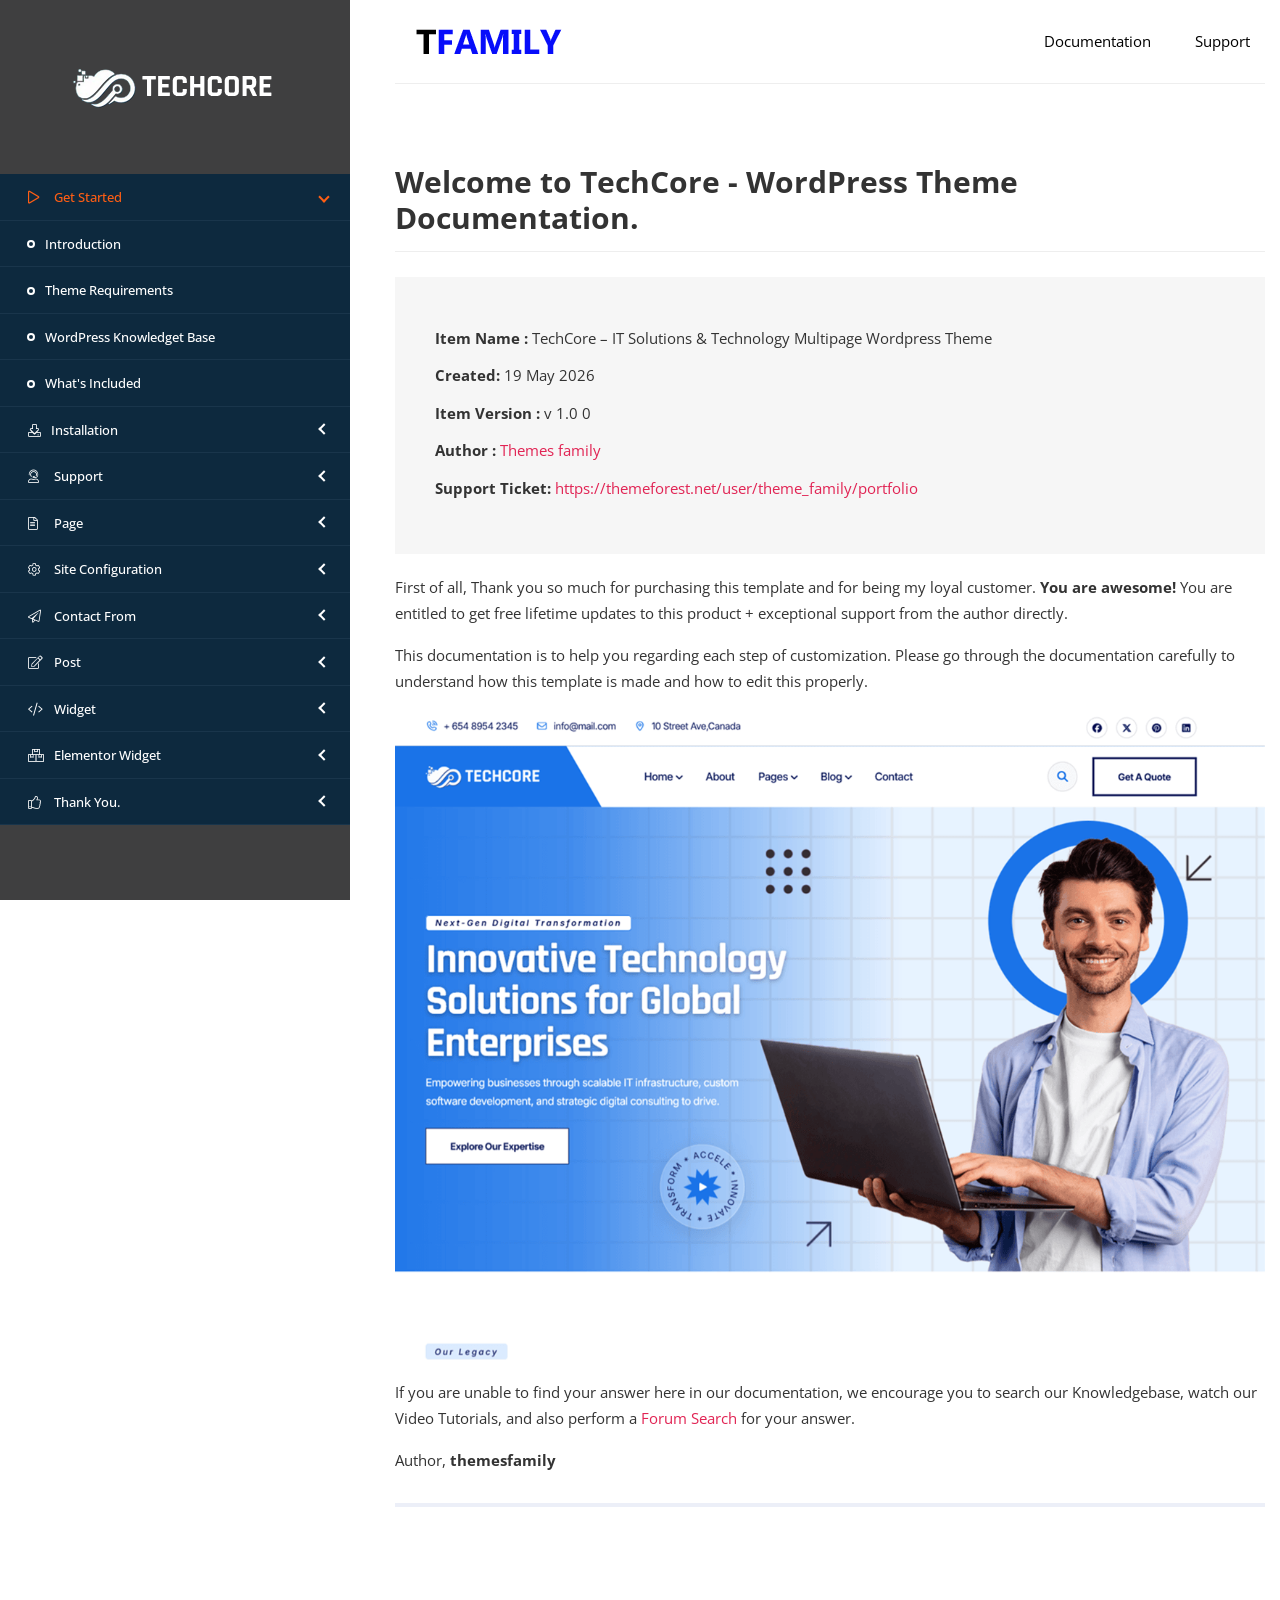
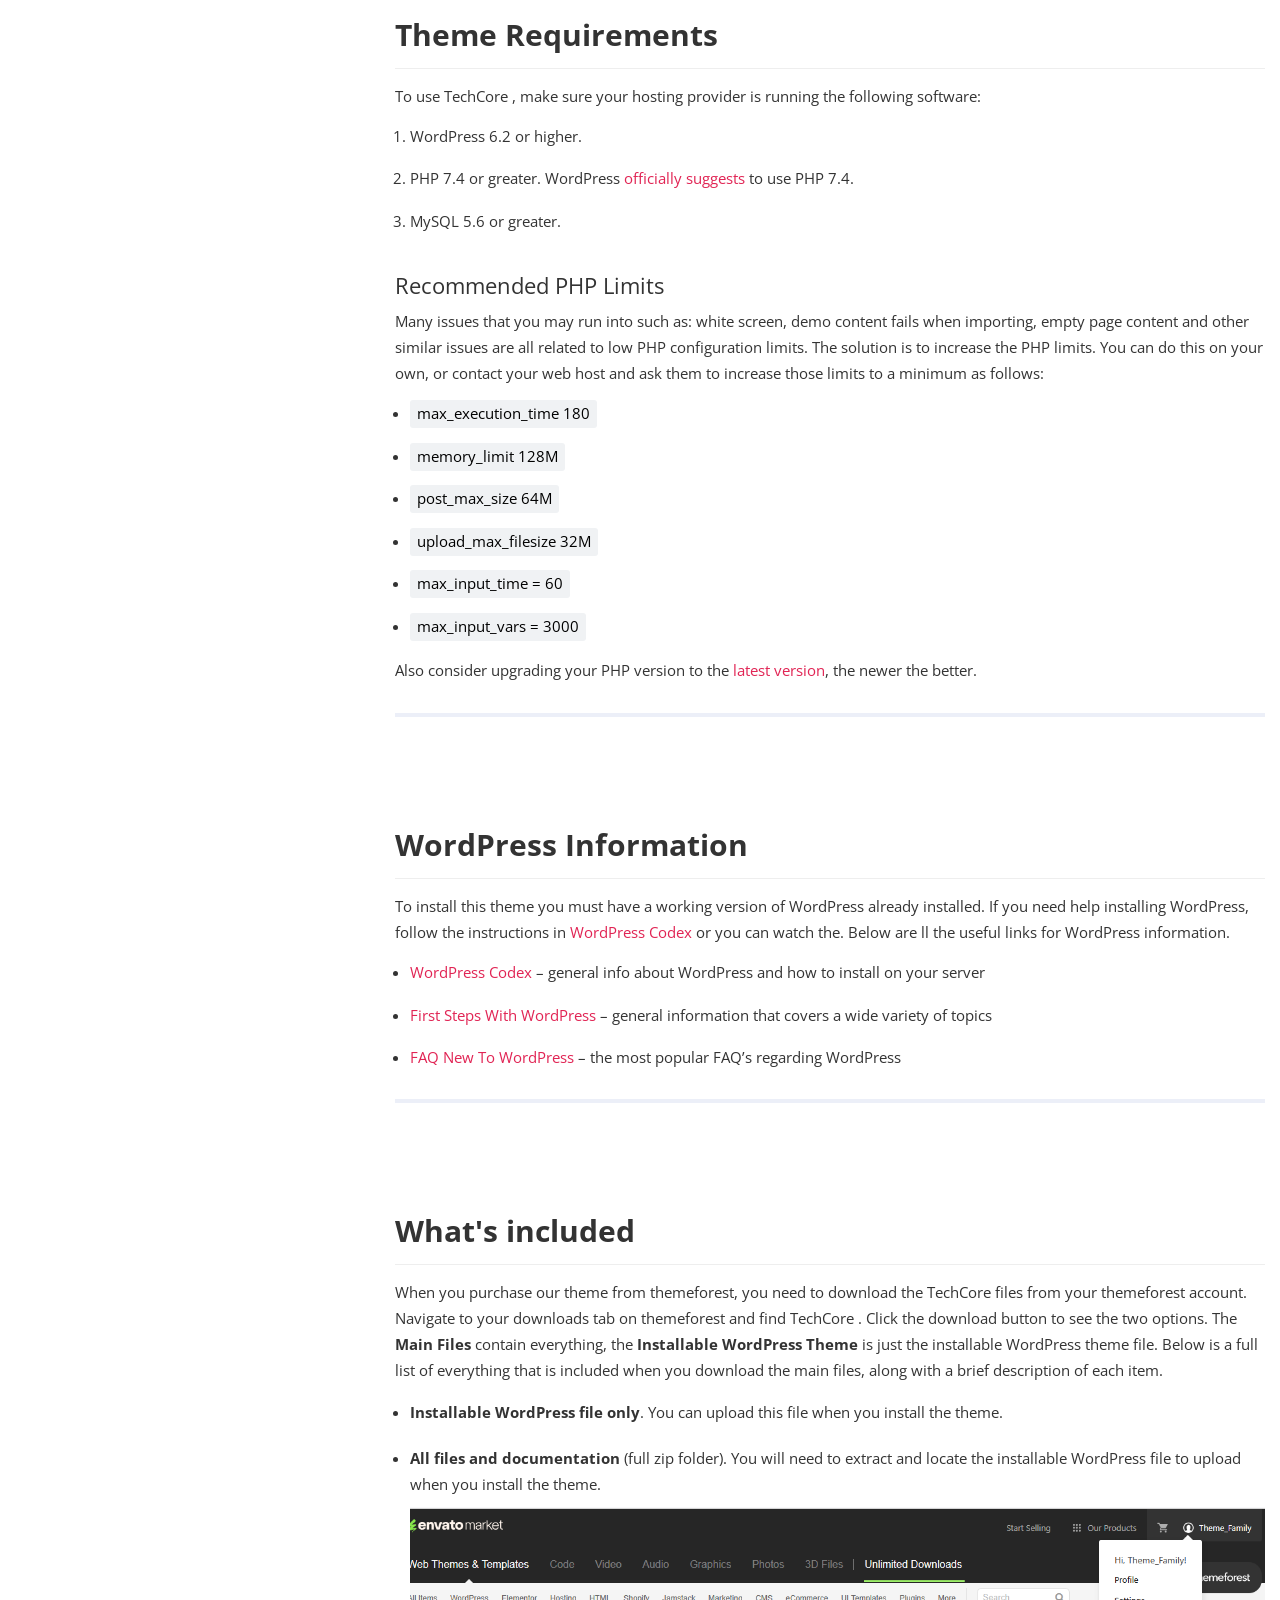
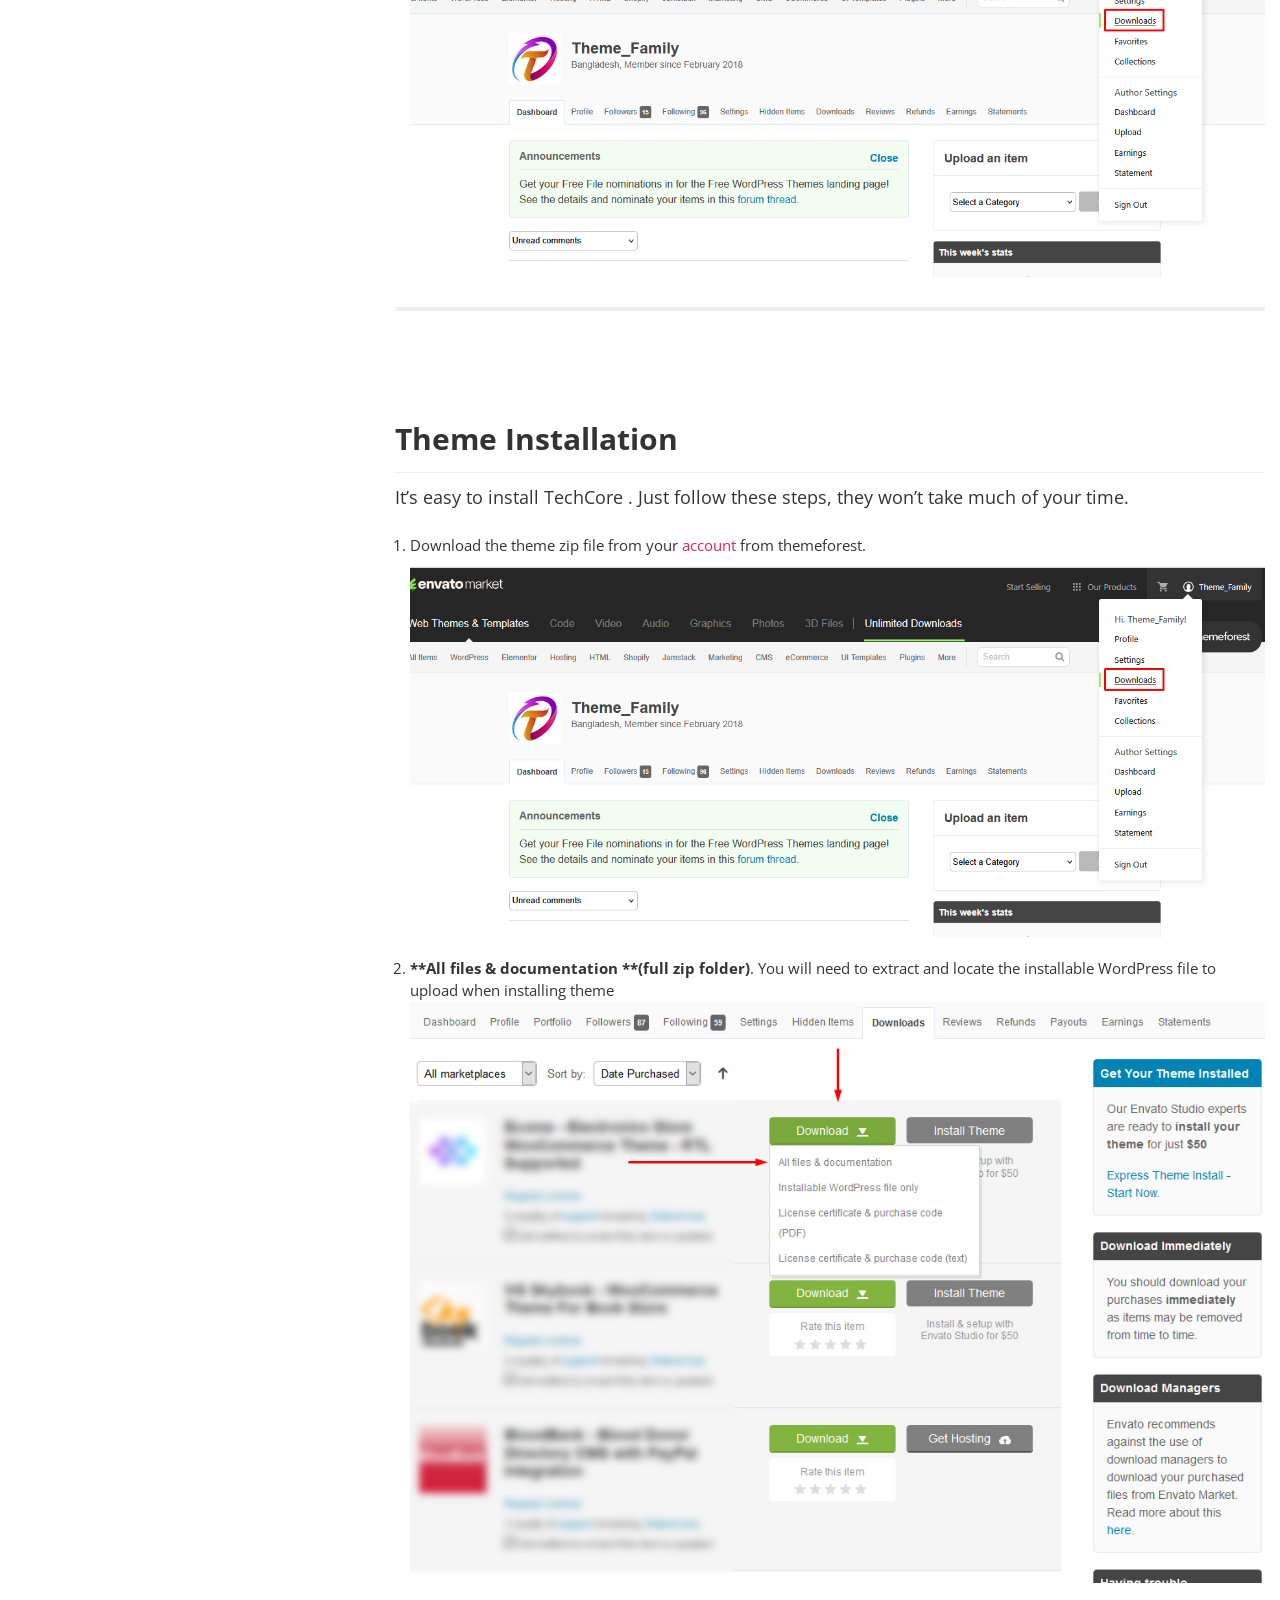
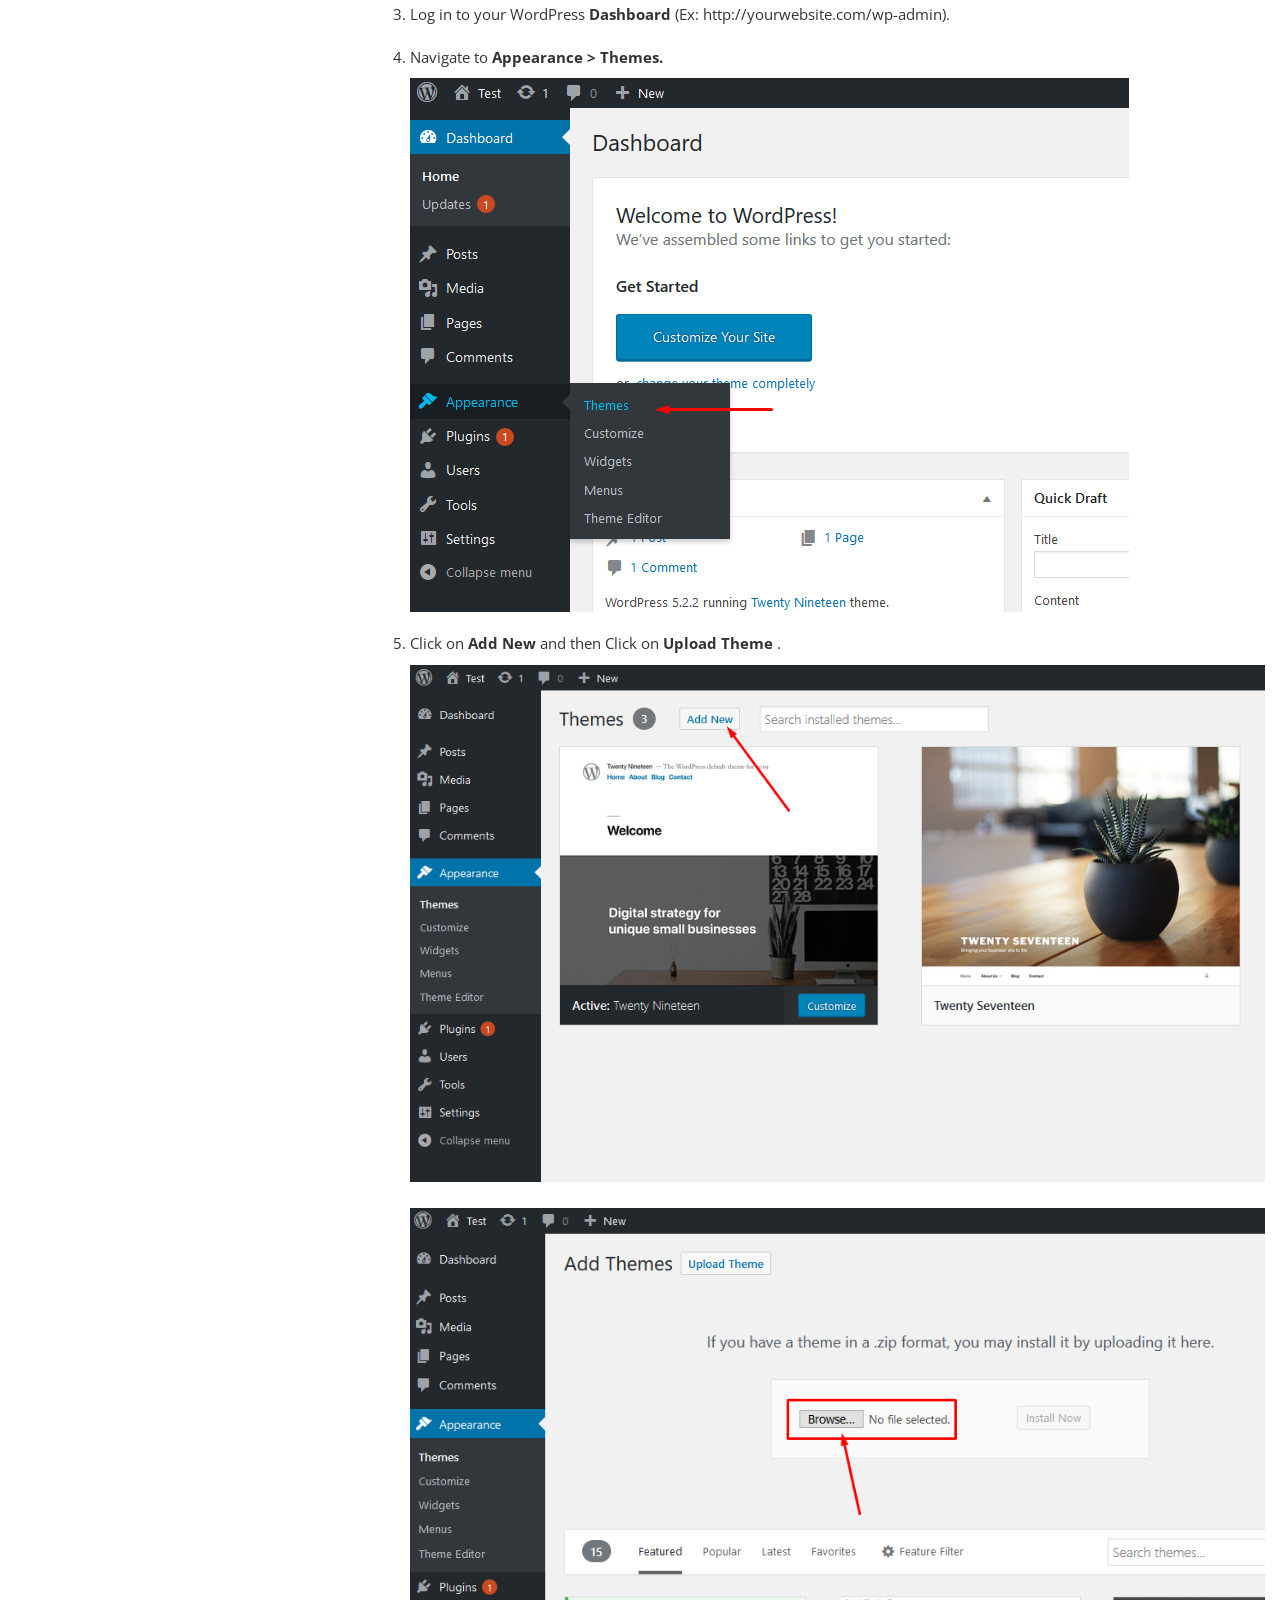
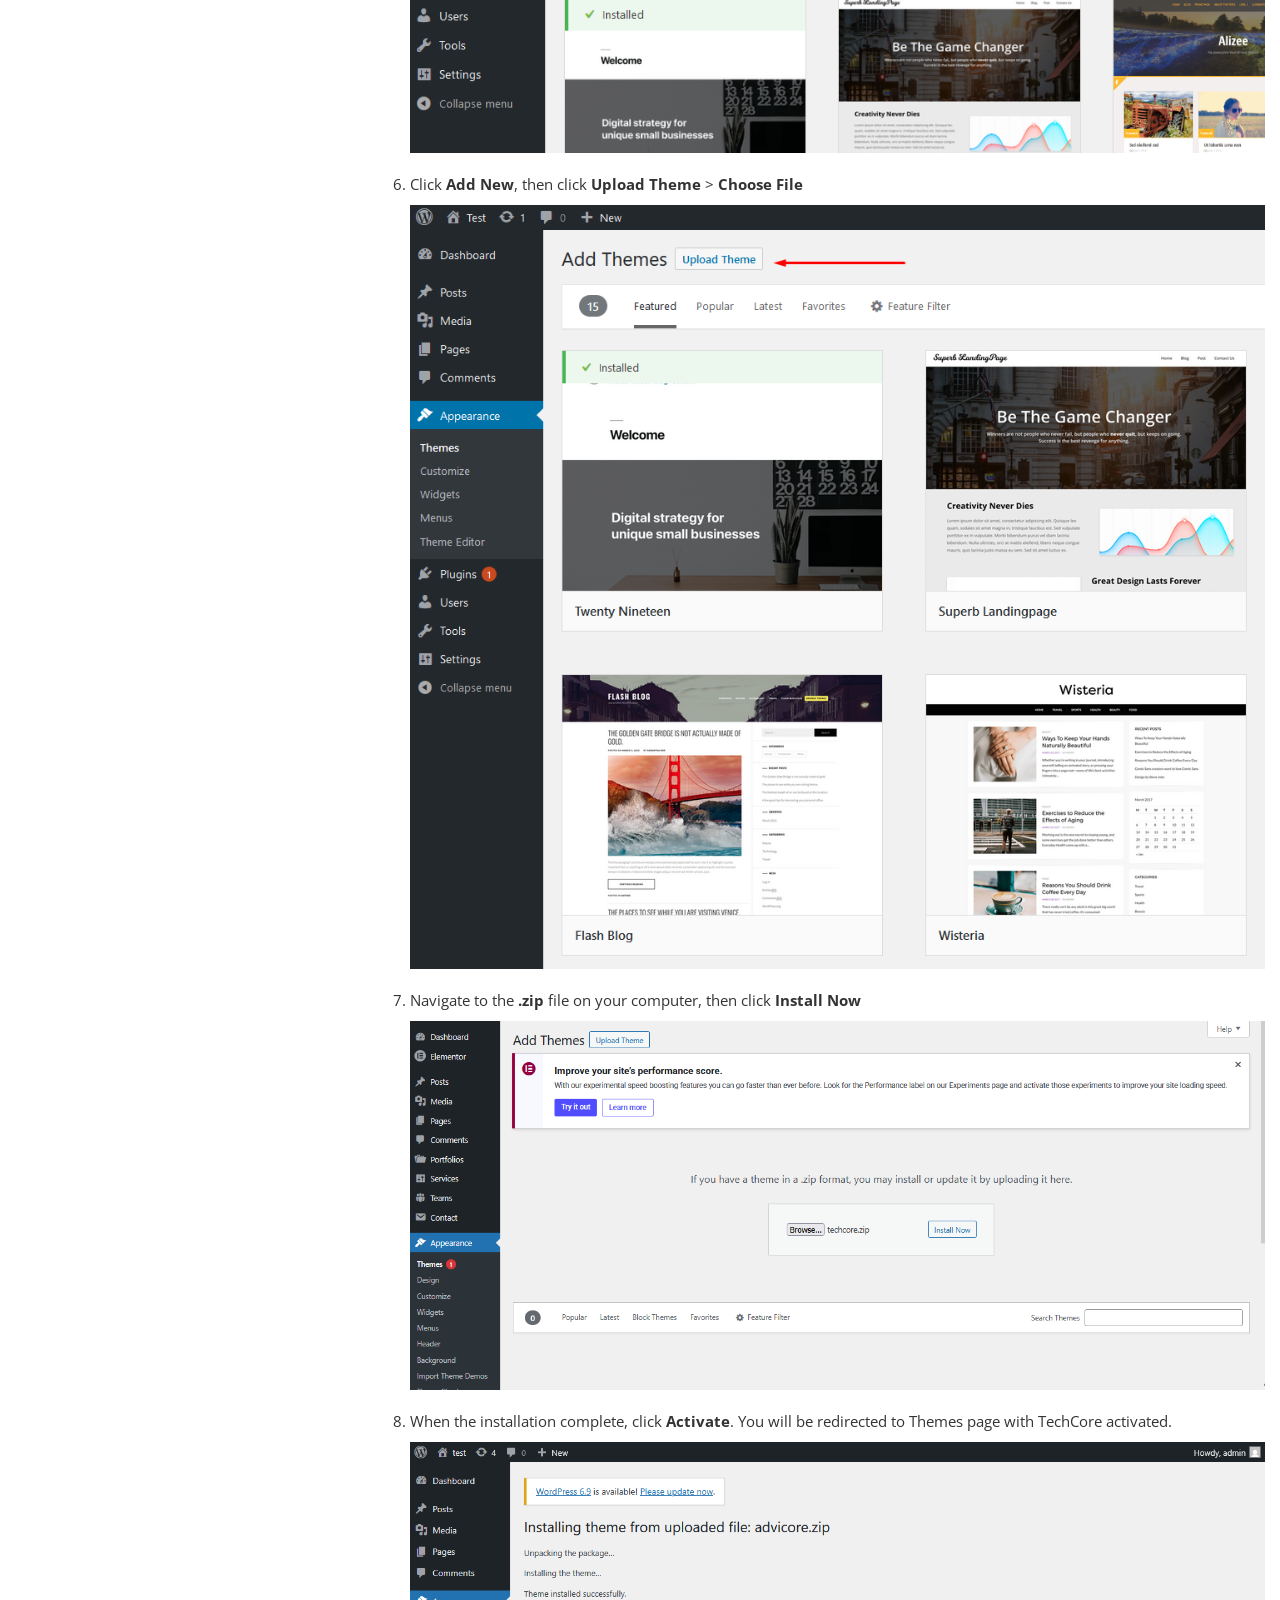
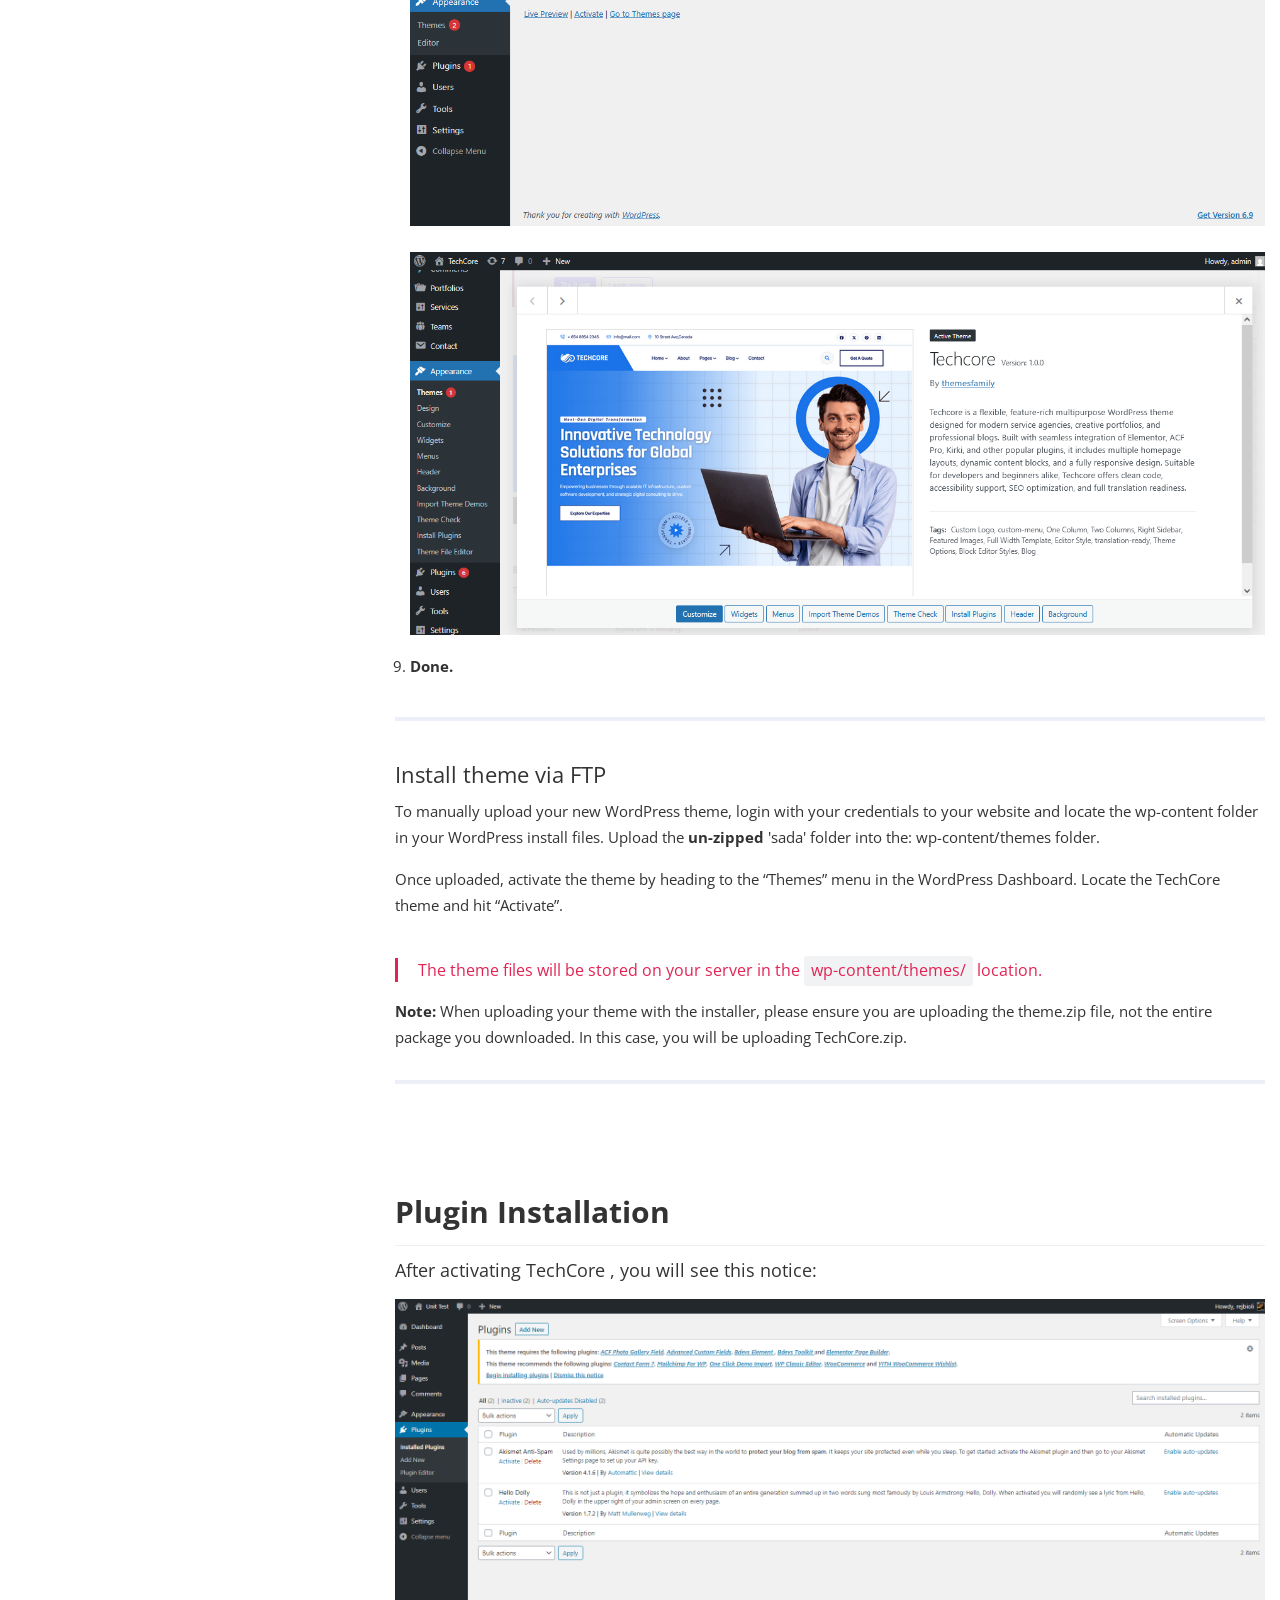
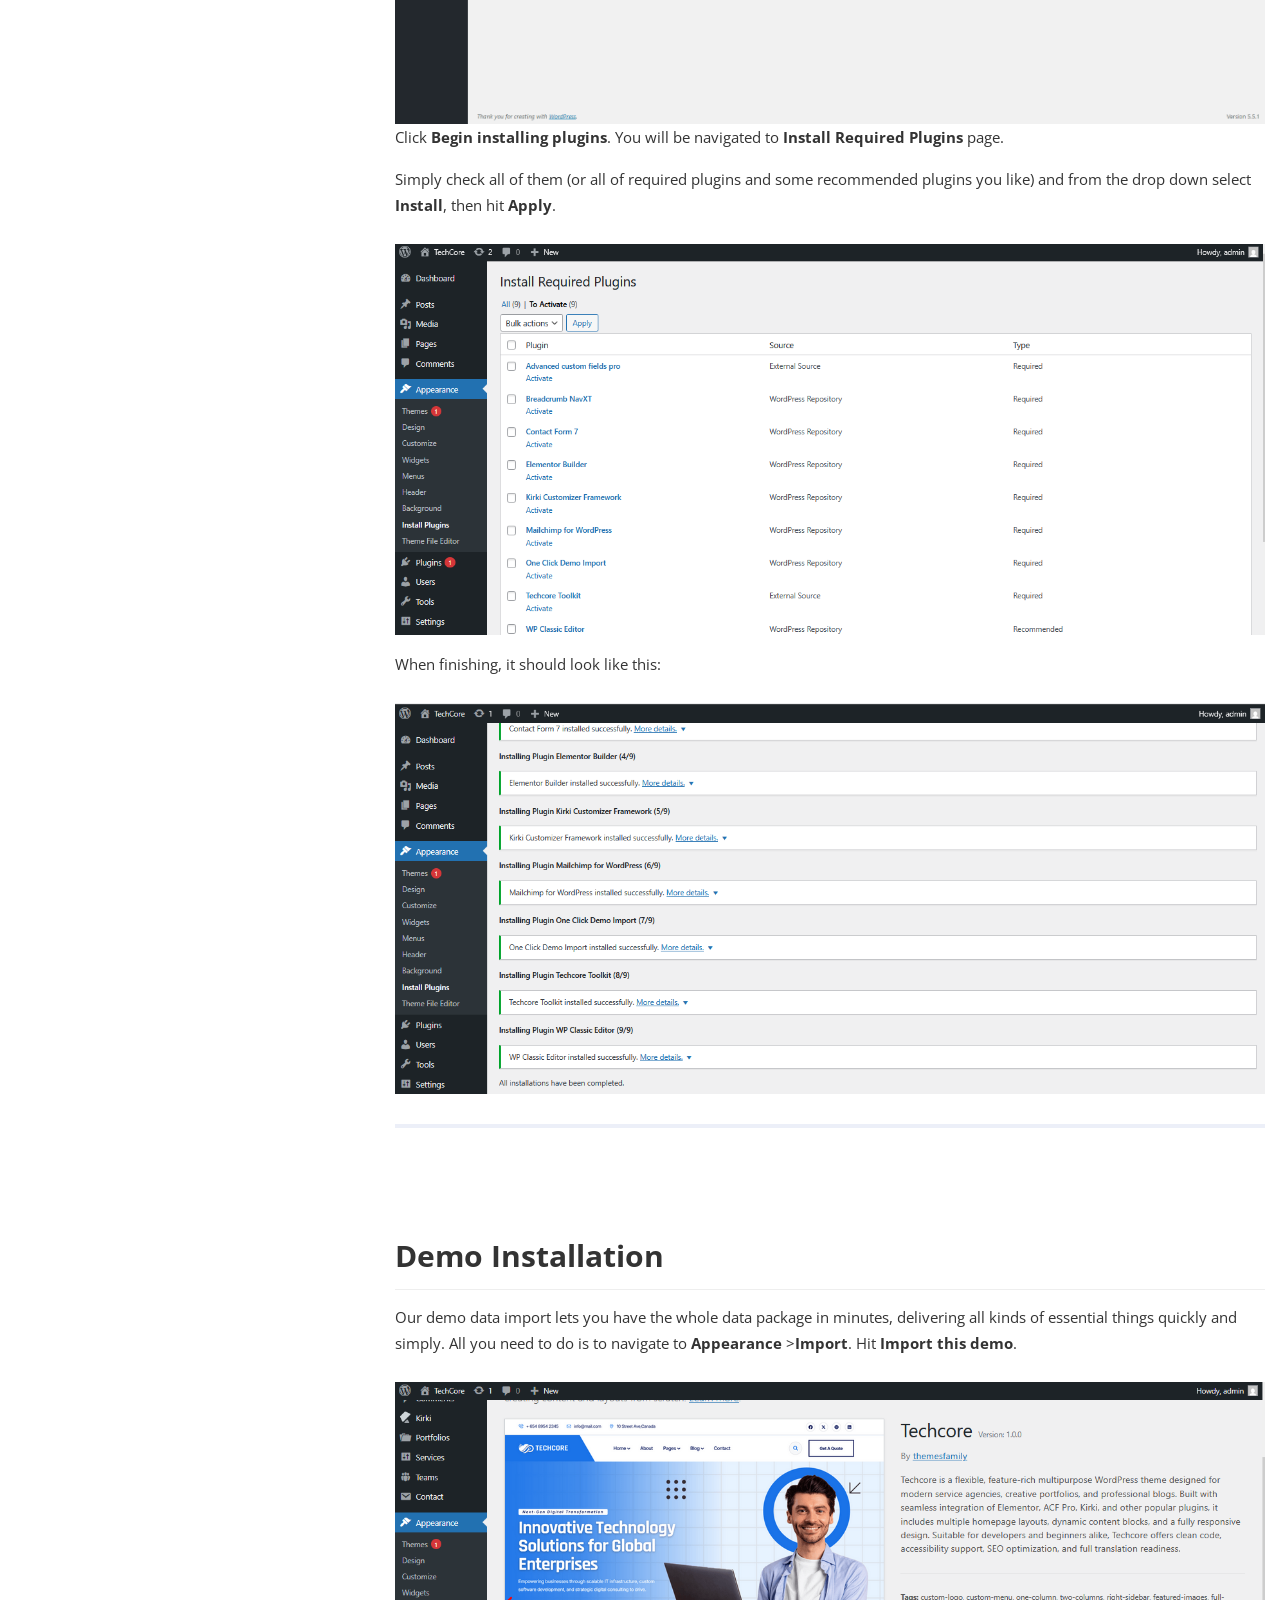
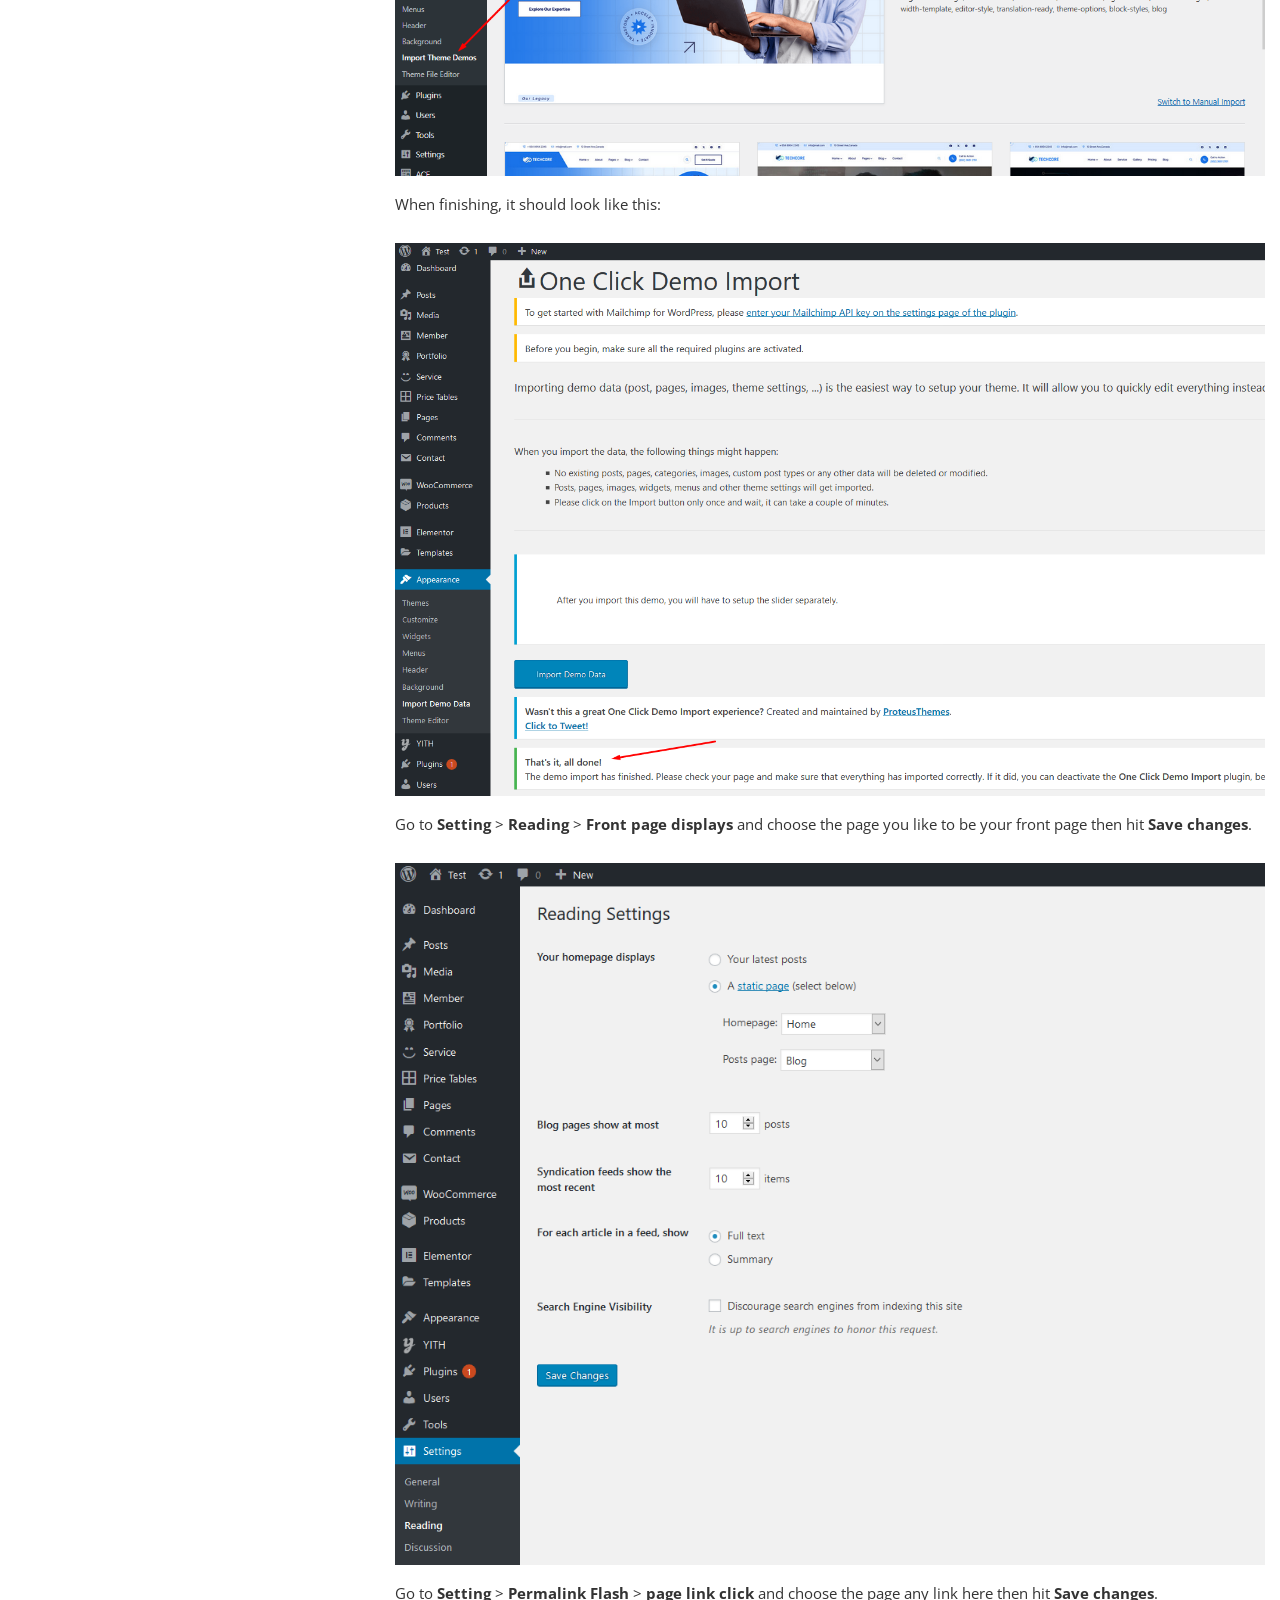
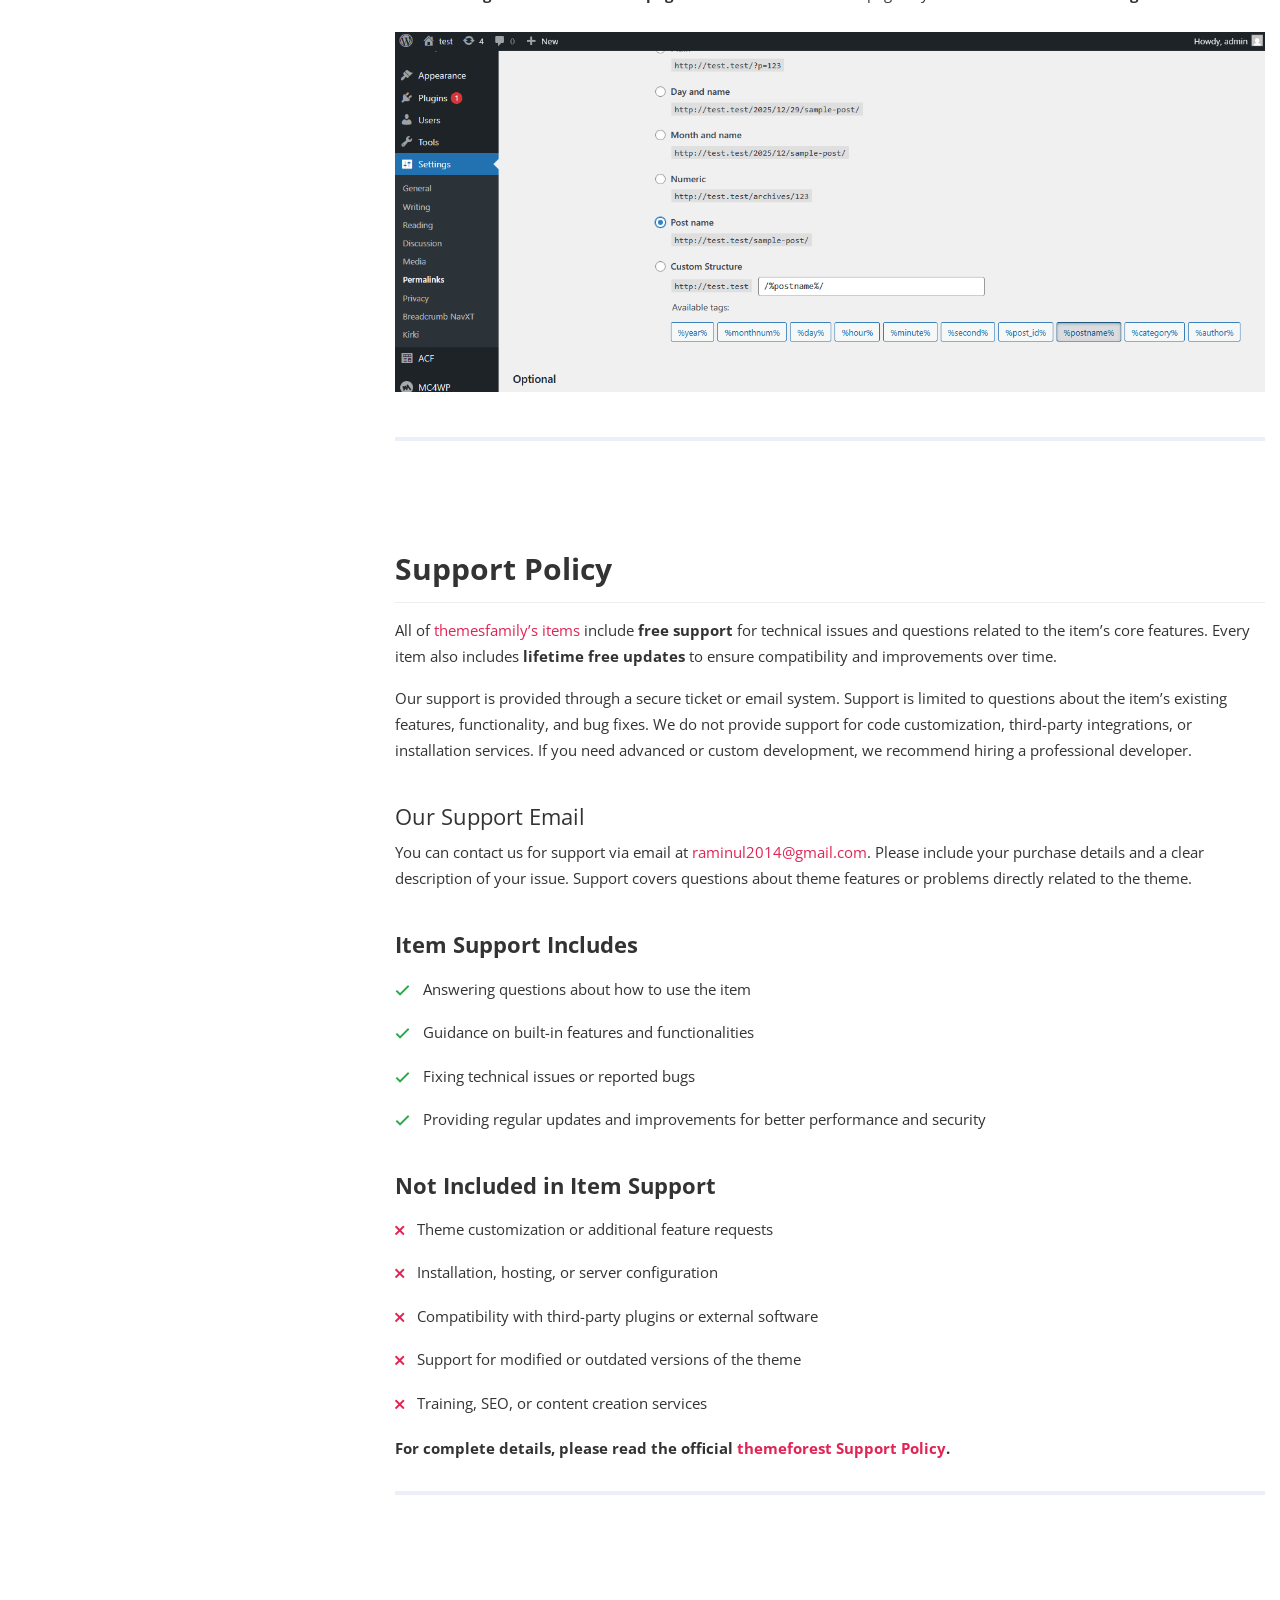
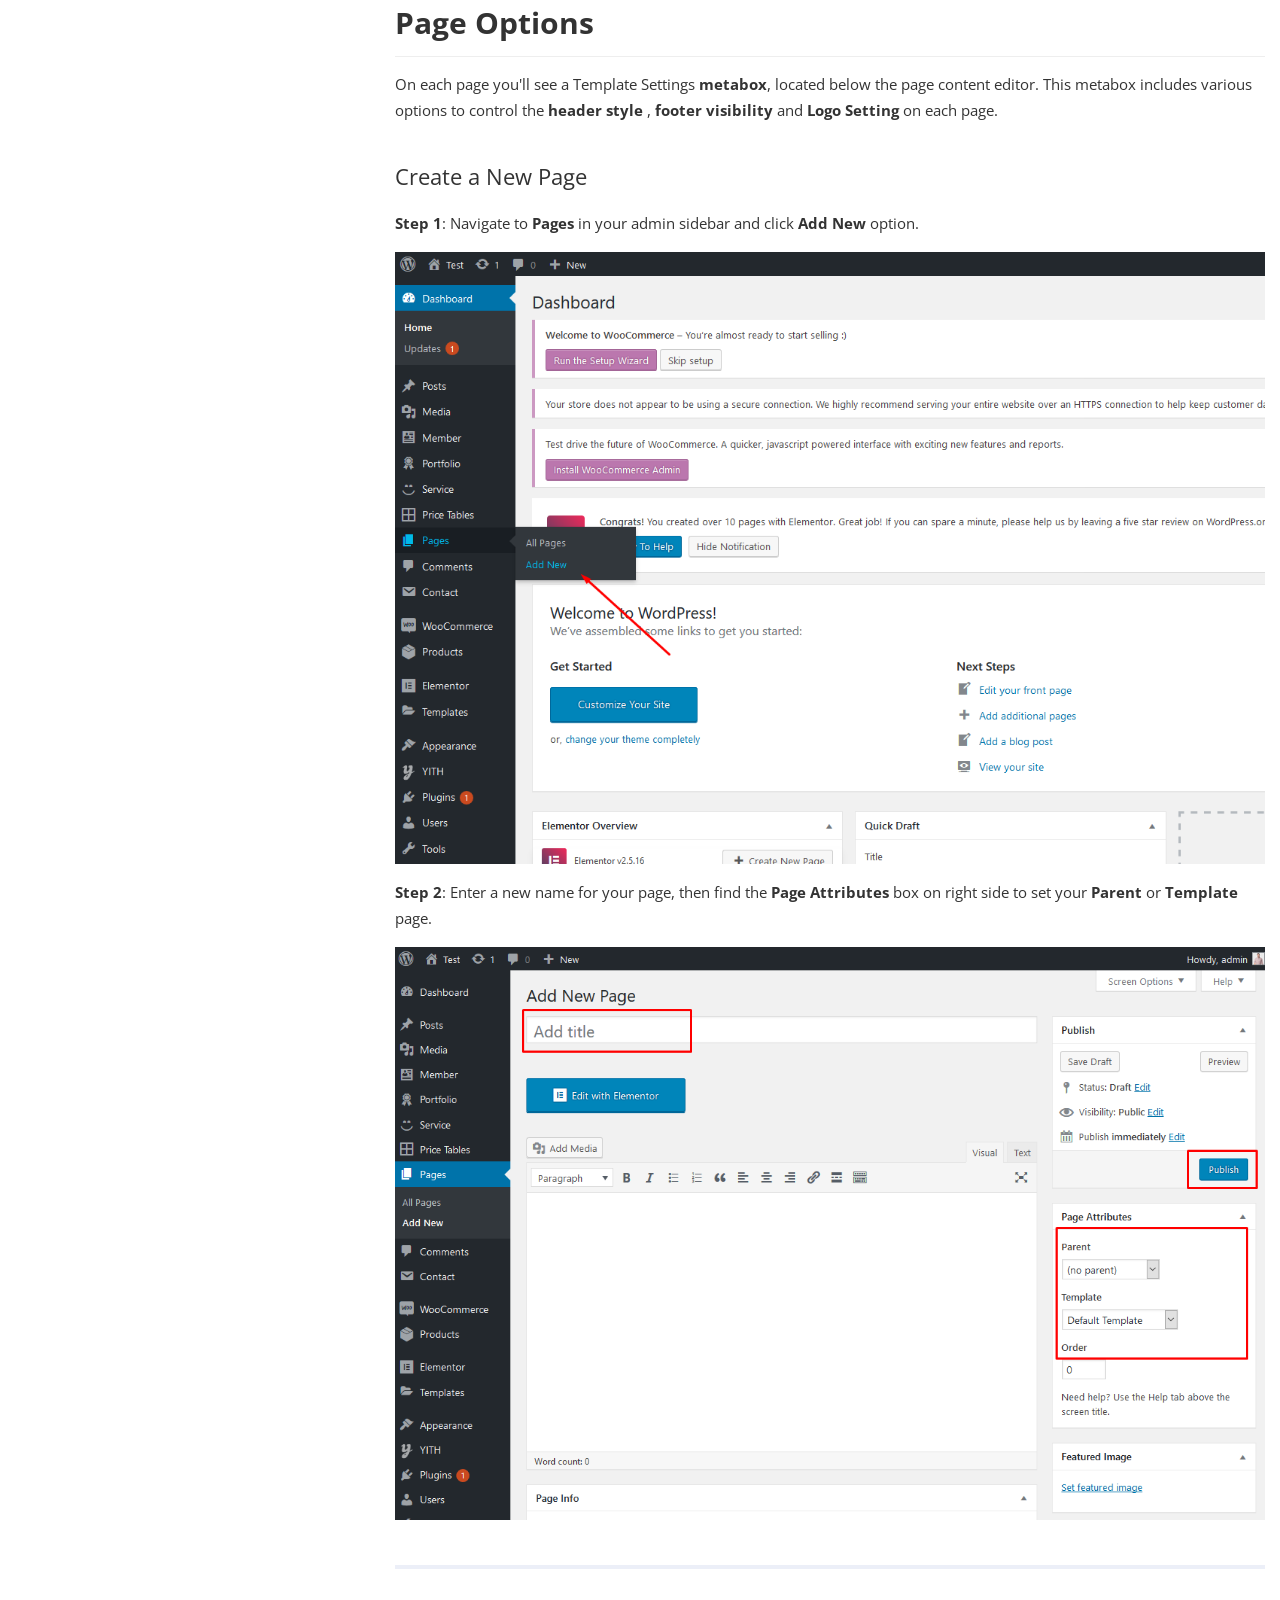
==== index.html @ a18f80cb "Add files via upload" ====
<!doctype html>
<html class="no-js" lang="">

<head>
	<meta charset="utf-8">
	<meta http-equiv="x-ua-compatible" content="ie=edge">
	<title> TechCore – IT Solutions & Technology Multipage Wordpress Theme</title>
	<meta name="description" content="">
	<meta name="viewport" content="width=device-width, initial-scale=1">

	<link rel="manifest" href="site.webmanifest">
	<link rel="shortcut icon" type="image/x-icon" href="img/favicon.png">
	<!-- Place favicon.png in the root directory -->

	<!-- CSS here -->
	<link rel="stylesheet" href="css/bootstrap.min.css">
	<link rel="stylesheet" href="css/fontawesome-all.min.css">
	<link rel="stylesheet" href="css/metisMenu.css">
	<link rel="stylesheet" href="css/default.css">
	<link rel="stylesheet" href="css/main.css">
	<link rel="stylesheet" href="css/responsive.css">
</head>

<body>


	<!-- doc-area start -->
	<section class="doc-area">
		<div class="doc-menu">
			<div class="doc-logo text-center">
				<img src="img/logo/logo-white.png" alt="">
			</div>
			<nav class="side-mobile-menu">
				<ul id="mobile-menu-active">
					<li class="has-dropdown mm-active">
						<a href="#"><i class="far fa-play"></i> Get started</a>
						<ul class="sub-menu">
							<li><a href="#intro">Introduction</a></li>
							<li><a href="#theme-requirements">Theme Requirements</a></li>
							<li><a href="#getting-started-knowledge-base">WordPress Knowledget Base</a></li>
							<li><a href="#getting-started-included">What's Included</a></li>
						</ul>
					</li>
					<li class="has-dropdown">
						<a href="#"><i class="fal fa-download"></i>Installation</a>
						<ul class="sub-menu">
							<li><a href="#installation-theme">Theme Installation</a></li>
							<li><a href="#installation-plugin">Plugin Installation</a></li>
							<li><a href="#installation-demo">Demo Installation</a></li>
						</ul>
					</li>
					<li class="has-dropdown">
						<a href="#"><i class="fal fa-user-headset"></i> Support</a>
						<ul class="sub-menu">
							<li><a href="#support">TechCore Support System</a></li>
						</ul>
					</li>
					<li class="has-dropdown">
						<a href="#"><i class="fal fa-file-alt"></i> Page</a>
						<ul class="sub-menu">
							<li><a href="#page-add">How to Create a New Page</a></li>
							<li><a href="#page-elementor">Use Elementor To Build Page</a></li>
							<li><a href="#page-title">How To Change Page Title</a></li>
						</ul>
					</li>
					<li class="has-dropdown">
						<a href="#"><i class="fal fa-cog"></i> Site Configuration</a>
						<ul class="sub-menu">
							<li><a href="#config-logo">Logo & Page Title</a></li>
							<li><a href="#config-header-top-bar-footer">Header Topbar and Footer</a></li>
							<li><a href="#config-navigation">Navigation & Menus</a></li>
							<li><a href="#breadcrumb">Breadcrumb HTML Code</a></li>
						</ul>
					</li>
					<li class="has-dropdown">
						<a href="#"><i class="fal fa-paper-plane"></i> Contact From</a>
						<ul class="sub-menu">
							<li><a href="#contact-forms">Contact Form Setup</a></li>
						</ul>
					</li>
					<li class="has-dropdown">
						<a href="#"><i class="fal fa-edit"></i> Post</a>
						<ul class="sub-menu">
							<li><a href="#post-add">How To Create Post</a></li>
							<li><a href="#post-cat">How To Create Category</a></li>
						</ul>
					</li>
					<li class="has-dropdown">
						<a href="#"><i class="fal fa-code"></i> Widget</a>
						<ul class="sub-menu">
							<li><a href="#widget-add">How to Add Widget in Sidebar</a></li>
							<li><a href="#widget-edit">How to Edit Widget</a></li>
						</ul>
					</li>

					<li class="has-dropdown">
						<a href="#"><i class="fal fa-boxes"></i> Elementor Widget</a>
						<ul class="sub-menu">
							<li><a href="#elementor-slider-widget">Elementor Slider Widget</a></li>
							<li><a href="#elementor-about-widget">Elementor About Widget</a></li>
							<li><a href="#elementor-cta-widget">Elementor CTA Widget</a></li>
							<li><a href="#elementor-service-widget">Elementor Services Widget</a></li>
							<li><a href="#elementor-team-widget">Elementor Team Widget</a></li>
							<li><a href="#elementor-subscribe-widget">Elementor Subscribe Widget</a></li>
							<li><a href="#elementor-gallery-widget">Elementor Gallery Widget</a></li>
							<li><a href="#elementor-testimonial-widget">Elementor Testimonial Widget</a></li>
						</ul>
					</li>

					<li class="has-dropdown">
						<a href="#"><i class="fal fa-thumbs-up"></i> Thank you.</a>
						<ul class="sub-menu">
							<li><a href="#thank-you">Thank So Much</a></li>
						</ul>
					</li>
				</ul>
			</nav>
		</div>
		<div class="doc-content">
			<div class="container-fluid">
				<!-- header start -->
				<header>
					<div class="header-area">
						<div class="container">
							<div class="row align-items-center">
								<div class="col-lg-4 col-lg-4 col-md-4 col-3 ">
									<div class="logo"><a href="index.html"><img src="img/logo/logo-family.png"
												alt="themesfamily"></a></div>
								</div>
								<div class="col-lg-8 col-lg-8 col-md-8 col-9">
									<div class="header-menu text-right">
										<ul>
											<li><a href="https://doc-TechCore.vercel.app/doc/">Documentation</a></li>
											<li class="sup-li"><a href="https://themeforest.net/user/theme_family/portfolio">Support</a></li>
										</ul>
									</div>
								</div>
							</div>
						</div>
					</div>
				</header>
				<!-- header end -->
				<div class="row">
					<div class="col-xl-12">
						<div id="intro" class="doc-box pt-80">
							<h2 class="wlc-title">Welcome to TechCore - WordPress Theme Documentation.</h2>
							<ul class="item-details">
								<li>
									<strong>Item Name : </strong> TechCore – IT Solutions & Technology Multipage Wordpress Theme
								</li>
								<li>
									<strong>Created: </strong>19 May 2026
								</li>
								<li><strong>Item Version : </strong> v 1.0
								0</li>
								<li>
									<strong>Author : </strong>
									<a href="https://themeforest.net/user/theme_family/portfolio" target="_blank">Themes
										family</a>
								</li>
								<li>
									<strong>Support Ticket: </strong>
									<a href="https://themeforest.net/user/theme_family/portfolio"
										target="_blank">https://themeforest.net/user/theme_family/portfolio</a>
								</li>
							</ul>
							<p>
								First of all, Thank you so much for purchasing this template and for
								being my loyal customer. <strong>You are awesome!</strong>
								You are entitled to get free lifetime updates to this product +
								exceptional support from the author directly.
							</p>
							<p>This documentation is to help you regarding each step of customization. Please go through
								the
								documentation carefully to
								understand how this template is made and how to edit this properly.</p>
							<p><img src="img/bg/screenshot.png" alt=""></p>
							<p> If you are unable to find your answer here in our documentation, we encourage you to
								search
								our
								Knowledgebase, watch our Video Tutorials, and also perform a <a
									href="https://themesfamily.com/">Forum Search</a> for your answer.</p>
							<p>Author, <b>themesfamily</b></p>
						</div>
						<hr>
						<div id="theme-requirements" class="doc-box pt-80">
							<h2 class="wlc-title">Theme Requirements</h2>
							<p>To use TechCore , make sure your hosting provider is running the following software:</p>
							<ol>
								<li>WordPress 6.2 or higher.</li>
								<li>PHP 7.4 or greater. WordPress <a
										href="https://wordpress.org/about/requirements/">officially
										suggests</a> to
									use PHP 7.4.
								</li>
								<li>MySQL 5.6 or greater.</li>
							</ol>

							<h4 class="wlc-title-inner mt-40 mb-10">Recommended PHP Limits</h4>
							<p>Many issues that you may run into such as: white screen, demo content fails when
								importing,
								empty page content and other similar issues are all related to low PHP configuration
								limits.
								The solution is to increase the PHP limits. You can do this on your own, or contact your
								web
								host and ask them to increase those limits to a minimum as follows:</p>

							<ul class="pl-20">
								<li><code>max_execution_time 180</code></li>
								<li><code>memory_limit 128M</code></li>
								<li><code>post_max_size 64M</code></li>
								<li><code>upload_max_filesize 32M</code></li>
								<li><code>max_input_time = 60</code></li>
								<li><code>max_input_vars = 3000</code></li>
							</ul>
							<p>
								Also consider upgrading your PHP version to the
								<a href="http://php.net/releases/" target="_blank" rel="noopener noreferrer">latest
									version</a>, the newer the better.
							</p>
						</div>
						<hr>
						<div id="getting-started-knowledge-base" class="doc-box pt-80">
							<h2 class="wlc-title">WordPress Information</h2>
							<p>To install this theme you must have a working version of WordPress already installed. If
								you
								need help installing
								WordPress, follow the instructions in <a
									href="https://wordpress.org/support/article/how-to-install-wordpress/">WordPress
									Codex</a>
								or you can watch the. Below are ll the useful links for WordPress information.</p>
							<ul>
								<li><a href="https://wordpress.org/support/article/how-to-install-wordpress/">WordPress
										Codex</a> – general info about WordPress and
									how to install on your server
								</li>
								<li><a href="https://wordpress.org/support/article/first-steps-with-wordpress-classic/">First
										Steps With WordPress</a> – general
									information that covers a wide variety of topics
								</li>
								<li><a href="http://codex.wordpress.org/FAQ_New_To_WordPress">FAQ New To WordPress</a> –
									the
									most popular FAQ’s
									regarding WordPress
								</li>
							</ul>
						</div>
						<hr>
						<div id="getting-started-included" class="doc-box pt-80">
							<h2 class="wlc-title">What's included</h2>
							<p>When you purchase our theme from themeforest, you need to download the TechCore files from
								your
								themeforest account.
								Navigate to your downloads tab on themeforest and find TechCore . Click the download button
								to
								see the two options. The <strong>Main Files</strong> contain everything, the
								<strong>Installable
									WordPress Theme</strong> is just the
								installable WordPress theme file. Below is a full list of everything that is included
								when
								you download the main
								files, along with a brief description of each item.</p>

							<ul>
								<li>
									<p><strong>Installable WordPress file only</strong>. You can upload this file when
										you
										install the
										theme.</p>
								</li>
								<li>
									<p><strong>All files and documentation</strong> (full zip folder). You will need to
										extract and
										locate the installable WordPress file to upload when you install the theme.
										<img class="mt-10" src="img/common/downloads.png" alt="download">
									</p>
								</li>
							</ul>
						</div>
						<hr>
						<div id="installation-theme" class="doc-box pt-80">
							<h2 class="wlc-title">Theme Installation</h2>
							<h5 class="mb-25">It’s easy to install TechCore . Just follow these steps, they won’t take much
								of
								your time.</h5>
							<ol>
								<li>
									Download the theme zip file from your
									<a href="https://themeforest.com/account/downloads">account</a> from
									themeforest.
									<img class="mt-10" src="img/common/downloads.png" alt="download"></p>
								</li>
								<li><strong>**All files & documentation **(full zip folder)</strong>. You will need to
									extract and locate the
									installable WordPress file to upload when installing theme
									<img src="img/common/download-page.png" alt="">
								</li>
								<li>
									Log in to your WordPress <strong>Dashboard</strong> (Ex:
									http://yourwebsite.com/wp-admin).
								</li>
								<li>Navigate to <strong>Appearance &gt; Themes.</strong>
									<p><img class="mt-10" src="img/common/theme.png" alt=""></p>
								</li>
								<li>
									Click on <strong>Add New </strong>and then Click on
									<strong>Upload Theme </strong>.
									<p><img class="mt-10" src="img/common/add-theme.png" alt=""></p>
									<p><img class="mt-10" src="img/common/chose-theme.png" alt=""></p>
								</li>
								<li>Click <strong>Add New</strong>, then click <strong>Upload Theme</strong> &gt;
									<strong>Choose File</strong>
									<p><img class="mt-10" src="img/common/upload-theme.png" alt=""></p>
								</li>
								<li>Navigate to the <strong>.zip</strong> file on your computer, then click
									<strong>Install
										Now</strong>
									<p><img class="mt-10" src="img/common/theme-upload.png" alt=""></p>
								</li>
								<li>When the installation complete, click <strong>Activate</strong>. You will be
									redirected to Themes page with TechCore activated.
									<p><img class="mt-10" src="img/common/install-done.png" alt=""></p>
									<p><img class="mt-10" src="img/common/theme-active.png" alt=""></p>
								</li>
								<li><strong>Done.</strong></li>
							</ol>

							<hr>

							<h4 class="wlc-title-inner mt-40 mb-10">Install theme via FTP</h4>
							<p>
								To manually upload your new WordPress theme, login with your
								credentials to your website and locate the wp-content folder in your
								WordPress install files. Upload the <b>un-zipped</b> 'sada' folder
								into the: wp-content/themes folder.
							</p>
							<p>
								Once uploaded, activate the theme by heading to the “Themes” menu in
								the WordPress Dashboard. Locate the TechCore theme and hit “Activate”.
							</p>

							<blockquote class="mt-40">
								The theme files will be stored on your server in the
								<code>wp-content/themes/</code> location.
							</blockquote>
							<p><strong>Note:</strong> When uploading your theme with the installer, please ensure you
							are uploading the theme.zip file, not the entire package you downloaded. In this case, you will be uploading TechCore.zip.</p>

						</div>
						<hr>
						<div id="installation-plugin" class="doc-box pt-80">
							<h2 class="wlc-title">Plugin Installation</h2>
							<h5>After activating TechCore , you will see this notice:</h5>

							<img class="mt-10" src="img/common/required-plugins.png" alt="plugin">
							<p>Click <b>Begin installing plugins</b>. You will be navigated to <b>Install Required
								Plugins</b> page.</p>
							<p>Simply check all of them (or all of required plugins and some recommended plugins
							you like) and from the drop down select <b>Install</b>, then hit <b>Apply</b>.</p>

							<p><img class="mt-10" src="img/common/install-at-once.png" alt="plugin"></p>

							<p>When finishing, it should look like this:</p>
							<p><img class="mt-10" src="img/common/install-plugins-success.png" alt="plugin"></p>
						</div>
						<hr>
						<div id="installation-demo" class="doc-box pt-80">
							<h2 class="wlc-title">Demo Installation</h2>
							<p>Our demo data import lets you have the whole data package in minutes, delivering all
							kinds of essential things quickly and simply. All you need to do is to navigate to
							<strong>Appearance</strong> &gt;<strong>Import</strong>. Hit <strong>Import this
							demo</strong>.
							</p>
							<img class="mt-10 mb-15" src="img/common/demo.png" alt="demo">

							<p>When finishing, it should look like this:</p>
							<img class="mt-10 mb-15" src="img/common/import-complete.png" alt="demo">

							<p>Go to <strong>Setting</strong> &gt; <strong>Reading</strong> &gt; <strong>Front page displays</strong> and choose the page you like to be your front page then hit <strong>Save changes</strong>.
							</p>
							<img class="mt-10 mb-15" src="img/common/front-page.png" alt="demo">
							
							<p>Go to <strong>Setting</strong> &gt; <strong>Permalink Flash</strong> &gt; <strong>page link click</strong>
								and choose the page any link here then hit <strong>Save changes</strong>.
							</p>
							<img class="mt-10 mb-15" src="img/common/permalink.png" alt="demo">
						</div>
						<hr>
						
						<div id="support" class="doc-box pt-80">
							<h2 class="wlc-title">Support Policy</h2>
							<p>
								All of <a href="https://themeforest.net/user/theme_family/portfolio">themesfamily’s items</a> include
								<strong>free support</strong> for technical issues and questions related to the item’s core features.
								Every item also includes <strong>lifetime free updates</strong> to ensure compatibility and improvements over time.
							</p>

							<p>
								Our support is provided through a secure ticket or email system. Support is limited to
								questions about the item’s existing features, functionality, and bug fixes.
								We do not provide support for code customization, third-party integrations, or installation services.
								If you need advanced or custom development, we recommend hiring a professional developer.
							</p>

							<h4 class="wlc-title-inner mt-40 mb-10">Our Support Email</h4>
							<p>
								You can contact us for support via email at
								<a href="mailto:raminul2014@gmail.com" target="_blank">raminul2014@gmail.com</a>.
								Please include your purchase details and a clear description of your issue.  
								Support covers questions about theme features or problems directly related to the theme.
							</p>

							<h4 class="wlc-title-inner mt-40 mb-20"><b>Item Support Includes</b></h4>
							<ul class="sup-list-positive">
								<li>Answering questions about how to use the item</li>
								<li>Guidance on built-in features and functionalities</li>
								<li>Fixing technical issues or reported bugs</li>
								<li>Providing regular updates and improvements for better performance and security</li>
							</ul>

							<h4 class="wlc-title-inner mt-40 mb-20"><b>Not Included in Item Support</b></h4>
							<ul class="sup-list-negative">
								<li>Theme customization or additional feature requests</li>
								<li>Installation, hosting, or server configuration</li>
								<li>Compatibility with third-party plugins or external software</li>
								<li>Support for modified or outdated versions of the theme</li>
								<li>Training, SEO, or content creation services</li>
							</ul>

							<p>
								<b>
									For complete details, please read the official
									<a href="https://themeforest.com/help/support-policy" target="_blank">themeforest Support Policy</a>.
								</b>
							</p>
						</div>
						<hr>

						<div id="page-add" class="doc-box pt-80">
							<h2 class="wlc-title">Page Options</h2>
							<p>On each page you'll see a Template Settings <b>metabox</b>, located below the page
							content editor. This metabox includes various options to control the <b>header style</b> , <b>footer visibility</b> and
							<b>Logo Setting</b> on each page.</p>

							<h4 class="wlc-title-inner mt-40 mb-20">Create a New Page</h4>
							<p><strong>Step 1</strong>: Navigate to <strong>Pages</strong> in your admin sidebar and
							click <strong>Add New</strong> option.
							</p>
							<img class="mb-15" src="img/common/add-new-page.png" alt="demo">

							<p><strong>Step 2</strong>: Enter a new name for your page, then find the <strong>Page
							Attributes</strong> box on right side to set your <strong>Parent</strong> or <strong>Template</strong> page.
							</p>
							<img class="mb-15" src="img/common/add-new-page-2.png" alt="demo">

							<hr>
							<h4 class="wlc-title-inner mt-40 mb-20">Page Options</h4>
							<p>Here includes various options to control the <b>header style</b> , <b>footer style</b> and <b>Logo Setting</b> on each page.</p>
							<img class="mt-10 mb-15" src="img/common/page-options.png" alt="demo">

						</div>
						<hr>
						<div id="page-elementor" class="doc-box pt-80">
							<h2 class="wlc-title">Use Elementor Page Builder to Build Page</h2>
							<p><strong>Step 1</strong>: Choose <strong>Edit With Elementor</strong> to
								edit your page.</p>
							<img class="mb-15" src="img/common/page-elementor.png" alt="demo">

							<p><strong>Step 2</strong>: Choose <strong>Add Element</strong> to start adding our premade
								elements to your
								new page.</p>
							<img class="mb-15" src="img/common/elementor-widget.png" alt="demo">

						</div>
						<hr>
						<div id="page-title" class="doc-box pt-80">
							<h2 class="wlc-title">How to Change Page Title</h2>
							<p><strong>Step 1</strong>: Go to <strong>Pages</strong> &gt; <strong>All Pages</strong>.
								Then
								point at the
								page you want to edit. You will see the <strong>Quick Edit</strong> option.</p>
							<img class="mb-15" src="img/common/page-title-edit.png" alt="demo">

							<p><strong>Step 2</strong>: Edit the title as you want. Delete the current slug. Then hit
								<strong>Update</strong>. It will automatically generate new slug for your page.
							</p>
							<img class="mb-15" src="img/common/quick-edit-2.png" alt="demo">
							<p>You can also edit some other options such as parent, template, status... If you want to
								edit
								more
								options, hit <strong>Edit</strong> instead of <strong>Quick Edit</strong>.</p>

						</div>
						<hr>
						<div id="config-logo" class="doc-box pt-80">
							<h2 class="wlc-title">Logo & Page Title Image</h2>

							<p>There’re different logo locations in TechCore . All of them can be configured in <br>
								<strong>Appearance</strong>&nbsp;→
								<strong>Customise</strong>&nbsp;→ <strong>TechCore Customizer &nbsp;→</strong> <b>Header
									Settings</b>
							</p>
							<img class="mb-30" src="img/common/logo-settings.png" alt="">

							<hr>

							<h4 class="wlc-title-inner mt-40 mb-10">Retina Logos</h4>
							<p>To make your logos look crisp on Retina devices, simply upload a Retina logo to the
								corresponding upload fields.</p>
							<p>Retina versions are twice as large as the original ones. For example, if your logo is
								<code>100px
							x 50px</code>, the Retina version must be <code>200px x 100px</code>.</p>
							<hr>

							<h4 class="wlc-title-inner mt-40 mb-20">Page Title BG</h4>
							<img src="img/common/page-title-bg.png" alt="">

							<h4 class="wlc-title-inner mt-40 mb-20">Page Title BG From Page</h4>
							<img src="img/common/page-title-bg-page.png" alt="">
						</div>
						<hr>
						<div id="config-header-top-bar-footer" class="doc-box pt-80">
							<h2 class="wlc-title">Header Topbar and Footer</h2>

							<h4 class="wlc-title-inner mt-40 mb-20">Page Title BG</h4>
							<p>There’re <b>Topbar</b> Switter on/off avalible. All of them can be configured in <br>
								<strong>Appearance</strong>&nbsp;→
								<strong>Customise</strong>&nbsp;→ <strong>TechCore Customizer &nbsp;→</strong> <b>Header
									Topbar Settings</b>
							</p>
							<img class="mb-30" src="img/common/header-topbar.png" alt="">


							<hr>

							<h4 class="wlc-title-inner mt-40 mb-20">Footer</h4>
							<p>There’re <b>footer</b> <b>copyright text , social link, footer on/off , footer logo</b>
								will
								be configure. All of them can be
								configured in <br> <strong>Appearance</strong>&nbsp;→
								<strong>Customise</strong>&nbsp;→ <strong>TechCore Customizer &nbsp;→</strong>
								<b>Footer</b>
							</p>
							<img src="img/common/footer.png" alt="">

						</div>
						<hr>
						<div id="config-navigation" class="doc-box pt-80">
							<h2 class="wlc-title">How to Create a Menu</h2>

							<p>Setting up Navigation Menus works normally as it does for any WordPress theme. If you’re
								new
								to WordPress, you can learn more about menus&nbsp;in the <a
									href="https://codex.wordpress.org/WordPress_Menu_User_Guide" target="_blank"
									rel="noopener">WordPress Codex article</a>. </p>

							<ol>
								<li>Go to <strong>Appearance</strong> → <strong>Menus</strong> in your admin sidebar and
									click <b>Create a new menu</b> option..
									<img class="mt-10 mb-15" src="img/common/create-new-menu.png" alt="menu">
								</li>
								<li>Select&nbsp;<b>Create a new menu</b>&nbsp;at the top of the page
									<img class="mt-10 mb-15" src="img/common/name-menu.png" alt="menu">
								</li>
								<li>Choose menu items you want to add from the left and hit <b>Add to Menu</b>. Then hit
									<b>Save
										Menu</b>
									<img class="mt-10 mb-15" src="img/common/save-menu.png" alt="menu">
								</li>
								<li>Your new <b>menu</b> has been created:
									<img class="mt-10 mb-15" src="img/common/menu-created.png" alt="menu">
								</li>
								<li>Using the&nbsp;<strong>Custom
										Links</strong>&nbsp;and&nbsp;<strong>Pages</strong>&nbsp;boxes
									at the left, add
									items to the menu and drag and drop to arrange them.
								</li>
								<li>If you would like to use this menu in the primary navigation of the theme, scroll
									down
									to the&nbsp;<strong>Menu
										Settings</strong> area, enable the checkbox next to the <strong>Main
										Menu</strong>
									menu locations.
									<img class="mt-10 mb-15" src="img/common/menu-checkbox.png" alt="menu">
								</li>
								<li>Click&nbsp;<strong>Save Menu</strong>&nbsp;and that is all.</li>
							</ol>

						</div>
						<hr>
	<div id="breadcrumb" class="doc-box pt-80">
		<h2 class="wlc-title">How to Add Breadcrumb Plugin HTML content and Save Change</h2>
		<ol>
			<li>Your Breadcrumb NavXT <b>Add</b> this html code:
				<img class="mt-10 mb-15" src="img/common/breadcrumb.png" alt="menu">
			</li>
		</ol>
<!-- 		<div class="shortcode">
			<h4 class="wlc-title-inner mt-40 mb-10">Breadcrumb Arrow HTML Tag content</h4>
<pre>
&lt;span&gt;&lt;i class="arrow down"&gt;&lt;/i&gt;&lt;/span&gt;
</pre>
		</div> -->
	</div>
						<hr>
	<div id="contact-forms" class="doc-box pt-80">
		<h2 class="wlc-title">Contact Form Setup</h2>
		<p>Overflow comes with integrated support for the Contact Form 7 plugin:</p>
	<div class="shortcode">
		<h4 class="wlc-title-inner mt-40 mb-10">Home Contact Form</h4>
		<pre>

&lt;div class="row"&gt;
	&lt;div class="col-xl-6 col-lg-6"&gt;
		&lt;div class="atf_contact_input"&gt;
			[text* h-name placeholder "Your Name"]
		&lt;/div&gt;
	&lt;/div&gt;
	&lt;div class="col-xl-6 col-lg-6"&gt;
		&lt;div class="atf_contact_input"&gt;
			[email* email placeholder "Your Email"]
		&lt;/div&gt;
	&lt;/div&gt;
		&lt;div class="col-xl-6 col-lg-6"&gt;
		&lt;div class="atf_contact_input"&gt;
		[tel* h-phone placeholder "Your Phone"]
		&lt;/div&gt;
	&lt;/div&gt;
	&lt;div class="col-xl-6 col-lg-6"&gt;
		&lt;div class="atf_contact_input atf-choose-input"&gt;
		[select h-service first_as_label "Choose Service" "Criminal Law" "Family Law" "Corporate Law"]
		&lt;/div&gt;
	&lt;/div&gt;
		&lt;/div&gt;
	&lt;div class="col-lg-12 col-xl-12"&gt;
		&lt;div class="atf_contact_input"&gt;
		[textarea h-message placeholder "Your Message"]&lt;/textarea&gt;
		&lt;/div&gt;
	&lt;/div&gt;
	&lt;div class="col-lg-12 col-xl-12"&gt;
		&lt;div class="atf-contact-btn text-start"&gt;
		&lt;button type="submit" class="atf-themes-btn"&gt; Send Message&lt;/button&gt;
	&lt;/div&gt;
&lt;/div&gt;



		</pre>
	</div>

		<hr>
		<div class="shortcode">
			<h4 class="wlc-title-inner mt-40 mb-10">Contact Form in Team Section</h4>
<pre>
&lt;div class="row"&gt;
	&lt;div class="col-lg-6"&gt;
		&lt;div class="atf_contact_input"&gt;
			[text* t-name placeholder "Your Name"]
		&lt;/div&gt;
	&lt;/div&gt;

	&lt;div class="col-lg-6"&gt;
		&lt;div class="atf_contact_input"&gt;
		[email* email placeholder "Your Email"]
		&lt;/div&gt;
	&lt;/div&gt;

	&lt;div class="col-lg-6"&gt;
		&lt;div class="atf_contact_input"&gt;
		[number* t-number placeholder "Your Phone"]
		&lt;/div&gt;
	&lt;/div&gt;

	&lt;div class="col-lg-6"&gt;
		&lt;div class="atf_contact_input atf-choose-input"&gt;
		[select t-service first_as_label "Choose Service" "Corporate Litigation" "Criminal Defense" "Family &amp; Divorce Law"]
		&lt;/select&gt;
		&lt;/div&gt;
	&lt;/div&gt;

	&lt;div class="col-lg-12"&gt;
		&lt;div class="atf_contact_input"&gt;
		[textarea t-message placeholder "Your message"]
		&lt;/div&gt;
	&lt;/div&gt;
	&lt;div class="col-lg-12"&gt;
		&lt;div class="atf-contact-btn text-start"&gt;
		&lt;button type="submit" class="atf-themes-btn"&gt; Submit Request&lt;/button&gt;
		&lt;/div&gt;
	&lt;/div&gt;
&lt;/div&gt;


</pre>
		</div>
		<hr>

						<div id="post-add" class="doc-box pt-80">
							<h2 class="wlc-title">How to Create a New Post</h2>
							<p><strong>Step 1</strong>: Navigate to <strong>Posts</strong> &gt; <strong>Add New</strong>
								in
								your
								WordPress admin sidebar.</p>
							<p><strong>Step 2</strong>: Create a title, and insert your post content in the editing
								field.
							</p>
							<p><strong>Step 3</strong>: For a video/audio post, just simply paste the video/audio URL
								into
								the <strong>Embed
									Code</strong> field.</p>
							<p><strong>Step 4</strong>: <strong>Add Categories</strong> from the right side. Categories
								is
								meta
								information you create for the post. Each category is a meta link that your viewer can
								click
								to view
								similar type of posts. To assign it to the post, check the box next to the Category
								name.
								You can also
								access and edit Categories from the Post sidebar item in your WordPress admin sidebar.
							</p>
							<p><strong>Step 5</strong>: <strong>Add Tags</strong> from the right side. Tags is meta
								information you
								create for the post. Each tag is a link that your viewer can click to view similar type
								of
								posts. Type
								the name of the tag in the field, separate multiple tags with commas. You can also
								access
								and edit Tags
								from the Post sidebar item in your WordPress admin sidebar.</p>
							<p><strong>Step 6</strong>: For a single image, click the first <strong>Featured Image
									Box</strong>, select
								an image and click the <strong>Set Featured Image</strong> button.</p>
							<p><strong>Step 7</strong>: You can also customize Page Title &amp; Sidebar Options in
								<strong>Settings</strong>.
							</p>
							<p><strong>Step 8</strong>: Once you are finished, click <strong>Publish</strong> to save
								the
								post.</p>
							<p>Here is the screenshot that shows the various areas of the blog post page:</p>

							<img class="mb-15" src="img/common/post-format.png" alt="demo">

						</div>
						<hr>
						<div id="post-cat" class="doc-box pt-80">
							<h2 class="wlc-title">How to Create a Category</h2>
							<p><strong>Step 1</strong>: <strong>Post</strong> &gt;&gt; <strong>Categories</strong></p>
							<p><strong>Step 2</strong>: Name the category and fill to other section below.</p>
							<p><strong>Step 3</strong>: Hit <strong>Add New Category</strong>. Your new Category will
								aprear
								in the
								table of all category immediately.</p>
							<p><img src="img/common/post-cat.png" alt="demo"></p>
							<p>Similar to <strong>Category</strong>, you can create a new <strong>Tag</strong> in the
								same
								way.</p>
						</div>
						<hr>
						<div id="widget-add" class="doc-box pt-80">
							<h2 class="wlc-title">How to Add Widget in Sidebar</h2>

							<p><strong>Step 1</strong>: <strong>Appearance</strong> &gt;&gt; <strong>Widgets</strong>.
								You
								can see all
								of the <strong>Sidebar</strong> here.</p>
							<p><strong>Step 2</strong>:Choose the <strong>Widgets</strong> you want and drag it to the
								<strong>Sidebar</strong> you want or click on it to choose the <strong>Sidebar</strong>.
							</p>
							<p>In the case you want to delete its settings, drag it back.</p>
							<img class="mb-15" src="img/common/add-widget-in-sidebar.png" alt="demo">

						</div>
						<hr>
						<div id="widget-edit" class="doc-box pt-80">
							<h2 class="wlc-title">How to Edit Widget</h2>

							<p>Hit <strong>Appearance</strong> &gt; <strong>Widgets</strong>. Choose a widget you want
								to
								edit.</p>
							<img class="mb-15" src="img/common/widget-chose.png" alt="demo">

							<p>Then choose its area as you wish and hit <strong>Add Widget</strong>.</p>
							<img class="mb-15" src="img/common/widget-add.png" alt="demo">

							<p>Then go to the right where you will notice a just-added widget. In this case,
								<strong>Search</strong> on
								<strong>Footer|#2</strong>. Type information and hit <strong>Save</strong>.
							</p>
							<img class="mb-15" src="img/common/widget-title.png" alt="demo">

							<p>Finally Widget setup done. See your site now</p>
						</div>
						<hr>
						<div id="elementor-slider-widget" class="doc-box pt-80">
							<h2 class="wlc-title">Elementor Custom Post Type Select</h2>
							<p><strong>Theme install after </strong> If Custom post Type used  then<strong> select post type in Elementor</strong> and<strong> Save Change </strong></p>
							<img class="mb-30" src="img/widget/post-type-select.png" alt="demo">
						</div>
						<hr>
						<div id="elementor-slider-widget" class="doc-box pt-80">
							<h2 class="wlc-title">Elementor SVG Font inactive</h2>
							<p><strong>Theme install after </strong> If font awesome icon used Then <strong> Svg font inactive in Elementor</strong>and<strong> Save Change </strong></p>
							<img class="mb-30" src="img/widget/svg-icon-inactive.png" alt="demo">
						</div>
						<hr>
						<div id="elementor-slider-widget" class="doc-box pt-80">
							<h2 class="wlc-title">Elementor Home 02 Widget</h2>
							<p>Slider <strong>Edit With Elementor</strong></p>
							<img class="mb-30" src="img/widget/slider-edit.png" alt="demo">
						</div>
						<hr>

						<div id="elementor-about-widget" class="doc-box pt-80">
							<h2 class="wlc-title">Elementor About Widget</h2>
							<p>About <strong> Edit With Elementor</strong></p>
							<img class="mb-30" src="img/widget/about-edit.png" alt="demo">
						</div>
						<hr>

						<div id="elementor-cta-widget" class="doc-box pt-80">
							<h2 class="wlc-title">Elementor CTA Widget</h2>
							<p>CTA <strong> Edit With Elementor</strong></p>
							<img class="mb-30" src="img/widget/cta-view.png" alt="demo">
						</div>
						<hr>

						<div id="elementor-service-widget" class="doc-box pt-80">
							<h2 class="wlc-title">Elementor Services Widget</h2>
							<p>Services <strong> Edit With Elementor</strong></p>
							<img class="mb-30" src="img/widget/service-edit.png" alt="demo">
						</div>
						<hr>

						<div id="elementor-team-widget" class="doc-box pt-80">
							<h2 class="wlc-title">Elementor Team Widget</h2>
							<p>Doctor <strong>Edit With Elementor</strong></p>
							<img class="mb-30" src="img/widget/team-edit.png" alt="demo">
						</div>
						<hr>

						<div id="elementor-subscribe-widget" class="doc-box pt-80">
							<h2 class="wlc-title">Elementor Subscribe Widget</h2>
							<p>Subscribe <strong>Edit With Elementor</strong></p>
							<img class="mb-30" src="img/widget/subscribe-edit.png" alt="demo">
						</div>
						<hr>

						<div id="elementor-gallery-widget" class="doc-box pt-80">
							<h2 class="wlc-title">Elementor Gallery Widget</h2>
							<p>Pricing <strong>Edit With Elementor</strong></p>
							<img class="mb-30" src="img/widget/gallery-edit.png" alt="demo">
						</div>
						<hr>

						<div id="elementor-testimonial-widget" class="doc-box pt-80">
							<h2 class="wlc-title">Elementor Testimonial Widget</h2>
							<p>Testimonial <strong>Edit With Elementor</strong></p>
							<img class="mb-30" src="img/widget/test-edit.png" alt="demo">
						</div>
						<hr>
						<div id="thank-you" class="doc-box pt-80">
							<h2 class="wlc-title">Thank you for use this theme.</h2>
							<p>Once again, thank you so much for purchasing this theme. As I said at the beginning, I'd
							be glad to help you if you have any questions relating to this theme. No guarantees, but I'll do my best to assist. If you have a more general question relating to the themes on themeforest, you might consider visiting the forums and asking your question in the "Item
							Discussion" section.</p>
						</div>
					</div>
				</div>
			</div>
		</div>
	</section>
	<!-- doc-area end -->


	<!-- JS here -->
	<script src="js/vendor/jquery-1.12.4.min.js"></script>
	<script src="js/popper.min.js"></script>
	<script src="js/bootstrap.min.js"></script>
	<script src="js/metisMenu.min.js"></script>
	<script src="js/main.js"></script>
</body>

</html>
---- css/metisMenu.css ----
/*!
* metismenu https://github.com/onokumus/metismenu#readme
* A jQuery menu plugin
* @version 3.0.6
* @author Osman Nuri Okumus <onokumus@gmail.com> (https://github.com/onokumus)
* @license: MIT
*/
.metismenu .arrow {
  float: right;
  line-height: 1.42857;
}
*[dir="rtl"] .metismenu .arrow {
  float: left;
}

/*
 * Require Bootstrap 3.x
 * https://github.com/twbs/bootstrap
*/

.metismenu .glyphicon.arrow:before {
  content: "\e079";
}
.metismenu .mm-active > a > .glyphicon.arrow:before {
  content: "\e114";
}

/*
 * Require Font-Awesome
 * http://fortawesome.github.io/Font-Awesome/
*/

.metismenu .fa.arrow:before {
  content: "\f104";
}
.metismenu .mm-active > a > .fa.arrow:before {
  content: "\f107";
}

/*
 * Require Ionicons
 * http://ionicons.com/
*/

.metismenu .ion.arrow:before {
  content: "\f3d2"
}
.metismenu .mm-active > a > .ion.arrow:before {
  content: "\f3d0";
}
.metismenu .plus-times {
  float: right;
}
*[dir="rtl"] .metismenu .plus-times {
  float: left;
}
.metismenu .fa.plus-times:before {
  content: "\f067";
}
.metismenu .mm-active > a > .fa.plus-times {
  transform: rotate(45deg);
}
.metismenu .plus-minus {
  float: right;
}
*[dir="rtl"] .metismenu .plus-minus {
  float: left;
}
.metismenu .fa.plus-minus:before {
  content: "\f067";
}
.metismenu .mm-active > a > .fa.plus-minus:before {
  content: "\f068";
}
.metismenu .mm-collapse:not(.mm-show) {
  display: none;
}

.metismenu .mm-collapsing {
  position: relative;
  height: 0;
  overflow: hidden;
  transition-timing-function: ease;
  transition-duration: .35s;
  transition-property: height, visibility;
}

.metismenu .has-arrow {
  position: relative;
}

.metismenu .has-arrow::after {
  position: absolute;
  content: '';
  width: .5em;
  height: .5em;
  border-width: 1px 0 0 1px;
  border-style: solid;
  border-color: currentColor;
  border-color: initial;
  right: 1em;
  transform: rotate(-45deg) translate(0, -50%);
  transform-origin: top;
  top: 50%;
  transition: all .3s ease-out;
}

*[dir="rtl"] .metismenu .has-arrow::after {
  right: auto;
  left: 1em;
  transform: rotate(135deg) translate(0, -50%);
}

.metismenu .mm-active > .has-arrow::after,
.metismenu .has-arrow[aria-expanded="true"]::after {
  transform: rotate(-135deg) translate(0, -50%);
}

*[dir="rtl"] .metismenu .mm-active > .has-arrow::after,
*[dir="rtl"] .metismenu .has-arrow[aria-expanded="true"]::after {
  transform: rotate(225deg) translate(0, -50%);
}

/* custom code */

.slide-bar {
  position: fixed;
  overflow-y: auto;
  top: 0;
  right: -330px;
  width: 300px;
  padding: 25px 20px;
  height: 100%;
  display: block;
  background-color: #ffffff;
  z-index: 1020;
  -webkit-transition: all 600ms cubic-bezier(0.785, 0.135, 0.15, 0.86);
  -moz-transition: all 600ms cubic-bezier(0.785, 0.135, 0.15, 0.86);
  transition: all 600ms cubic-bezier(0.785, 0.135, 0.15, 0.86);
  box-shadow: -5px 0 20px -5px rgba(0, 0, 0, 0.5);
}

.slide-bar.show {
  right: 0;
}

.open-mobile-menu {
  display: inline-block;
  margin-top: 12px;
  position: relative;
  z-index: 9;
}
.open-mobile-menu a {
  display: block;
  width: 50px;
  height: 50px;
  background: #fff;
  text-align: center;
  line-height: 50px;
  font-size: 20px;
  color: #00235A;
}
.open-mobile-menu a:hover {
  background: #ff5e14;
  color: #fff;
}
.open-mobile-menu a.active {
  background: #FF5E14;
}

.close-mobile-menu a {
  color: #212121;
  position: relative;
  z-index: 2;
  font-size: 16px;
  top: -10px;
  left: 0;
}
.close-mobile-menu a:hover {
  color: #ff0000;
}

.on-side {
  overflow: hidden;
}

.body-overlay {
  background-color: rgba(0, 0, 0, 0.5);
  height: 100%;
  width: 100%;
  position: fixed;
  top: 0;
  z-index: 4;
  left: 0;
  opacity: 0;
  display: none;
  -webkit-transition: all 0.3s linear 0s;
  -moz-transition: all 0.3s linear 0s;
  -ms-transition: all 0.3s linear 0s;
  -o-transition: all 0.3s linear 0s;
  transition: all 0.3s linear 0s;
}

.body-overlay.active {
  opacity: 1;
  display: block;
}

.side-mobile-menu ul {
  list-style: none;
  margin: 0;
  padding: 0;
}
.side-mobile-menu ul li a {
	padding: 14px 28px 12px;
	display: block;
	border-bottom: 1px solid #19354B;
	font-size: 13px;
	color: #fff;
	font-weight: 500;
	text-transform: capitalize;
	position: relative;
	background: #0D293E;
}
.side-mobile-menu ul li a i {
	width: 23px;
}
.side-mobile-menu ul li a:hover {
  color: #FF5E14;
}
.side-mobile-menu ul li a[aria-expanded=true] {
  color: #FF5E14;
}
.side-mobile-menu ul li a[aria-expanded=true]:before {
  background: #FF5E14;
  border-color: #FF5E14;
}
.side-mobile-menu ul li ul {
  padding-left: 0;
  list-style: none;
}
.side-mobile-menu ul li ul li a {
  padding-left: 15px;
}
.side-mobile-menu ul li ul li:hover > a {
  color: #FF5E14;
}
.side-mobile-menu ul li ul li:hover > a:before {
  background: #FF5E14;
  border-color: #FF5E14;
}
.side-mobile-menu ul li ul li a {
	position: relative;
	padding-left: 45px;
	text-transform: capitalize;
}
.side-mobile-menu ul li ul li a::before {
	content: "";
	width: 8px;
	height: 8px;
	position: absolute;
	left: 27px;
	top: 52%;
	transform: translateY(-50%);
	border: 2px solid #fff;
	border-radius: 50%;
}
.side-mobile-menu ul li ul li a[aria-expanded=true] {

}
.side-mobile-menu ul li.has-dropdown > a::after {
	position: absolute;
	content: "";
	width: 8px;
	height: 8px;
	border-width: 2px 0 0 2px;
	border-style: solid;
	border-color: initial;
	right: 22px;
	top: 50%;
	-webkit-transform: rotate(-45deg) translateY(-50%);
	transform: rotate(-45deg) translateY(-50%);
	-webkit-transform-origin: top;
	transform-origin: top;
	transition: all 0.3s ease-out;
}
.side-mobile-menu ul li.has-dropdown a[aria-expanded=true]:after {
  -webkit-transform: rotate(-135deg) translateY(-50%);
  transform: rotate(-135deg) translateY(-50%);
}
---- css/default.css ----
/* Deafult Margin & Padding */
/*-- Margin Top --*/
.mt-5 {
	margin-top: 5px;
}
.mt-10 {
	margin-top: 10px;
}
.mt-15 {
	margin-top: 15px;
}
.mt-20 {
	margin-top: 20px;
}
.mt-25 {
	margin-top: 25px;
}
.mt-30 {
	margin-top: 30px;
}
.mt-35 {
	margin-top: 35px;
}
.mt-40 {
	margin-top: 40px;
}
.mt-45 {
	margin-top: 45px;
}
.mt-50 {
	margin-top: 50px;
}
.mt-55 {
	margin-top: 55px;
}
.mt-60 {
	margin-top: 60px;
}
.mt-65 {
	margin-top: 65px;
}
.mt-70 {
	margin-top: 70px;
}
.mt-75 {
	margin-top: 75px;
}
.mt-80 {
	margin-top: 80px;
}
.mt-85 {
	margin-top: 85px;
}
.mt-90 {
	margin-top: 90px;
}
.mt-95 {
	margin-top: 95px;
}
.mt-100 {
	margin-top: 100px;
}
.mt-105 {
	margin-top: 105px;
}
.mt-110 {
	margin-top: 110px;
}
.mt-115 {
	margin-top: 115px;
}
.mt-120 {
	margin-top: 120px;
}
.mt-125 {
	margin-top: 125px;
}
.mt-130 {
	margin-top: 130px;
}
.mt-135 {
	margin-top: 135px;
}
.mt-140 {
	margin-top: 140px;
}
.mt-145 {
	margin-top: 145px;
}
.mt-150 {
	margin-top: 150px;
}
.mt-155 {
	margin-top: 155px;
}
.mt-160 {
	margin-top: 160px;
}
.mt-165 {
	margin-top: 165px;
}
.mt-170 {
	margin-top: 170px;
}
.mt-175 {
	margin-top: 175px;
}
.mt-180 {
	margin-top: 180px;
}
.mt-185 {
	margin-top: 185px;
}
.mt-190 {
	margin-top: 190px;
}
.mt-195 {
	margin-top: 195px;
}
.mt-200 {
	margin-top: 200px;
}
/*-- Margin Bottom --*/

.mb-5 {
	margin-bottom: 5px;
}
.mb-10 {
	margin-bottom: 10px;
}
.mb-15 {
	margin-bottom: 15px;
}
.mb-20 {
	margin-bottom: 20px;
}
.mb-25 {
	margin-bottom: 25px;
}
.mb-30 {
	margin-bottom: 30px;
}
.mb-35 {
	margin-bottom: 35px;
}
.mb-40 {
	margin-bottom: 40px;
}
.mb-45 {
	margin-bottom: 45px;
}
.mb-50 {
	margin-bottom: 50px;
}
.mb-55 {
	margin-bottom: 55px;
}
.mb-60 {
	margin-bottom: 60px;
}
.mb-65 {
	margin-bottom: 65px;
}
.mb-70 {
	margin-bottom: 70px;
}
.mb-75 {
	margin-bottom: 75px;
}
.mb-80 {
	margin-bottom: 80px;
}
.mb-85 {
	margin-bottom: 85px;
}
.mb-90 {
	margin-bottom: 90px;
}
.mb-95 {
	margin-bottom: 95px;
}
.mb-100 {
	margin-bottom: 100px;
}
.mb-105 {
	margin-bottom: 105px;
}
.mb-110 {
	margin-bottom: 110px;
}
.mb-115 {
	margin-bottom: 115px;
}
.mb-120 {
	margin-bottom: 120px;
}
.mb-125 {
	margin-bottom: 125px;
}
.mb-130 {
	margin-bottom: 130px;
}
.mb-135 {
	margin-bottom: 135px;
}
.mb-140 {
	margin-bottom: 140px;
}
.mb-145 {
	margin-bottom: 145px;
}
.mb-150 {
	margin-bottom: 150px;
}
.mb-155 {
	margin-bottom: 155px;
}
.mb-160 {
	margin-bottom: 160px;
}
.mb-165 {
	margin-bottom: 165px;
}
.mb-170 {
	margin-bottom: 170px;
}
.mb-175 {
	margin-bottom: 175px;
}
.mb-180 {
	margin-bottom: 180px;
}
.mb-185 {
	margin-bottom: 185px;
}
.mb-190 {
	margin-bottom: 190px;
}
.mb-195 {
	margin-bottom: 195px;
}
.mb-200 {
	margin-bottom: 200px;
}
/*-- Padding Top --*/

.pt-5 {
	padding-top: 5px;
}
.pt-10 {
	padding-top: 10px;
}
.pt-15 {
	padding-top: 15px;
}
.pt-20 {
	padding-top: 20px;
}
.pt-25 {
	padding-top: 25px;
}
.pt-30 {
	padding-top: 30px;
}
.pt-35 {
	padding-top: 35px;
}
.pt-40 {
	padding-top: 40px;
}
.pt-45 {
	padding-top: 45px;
}
.pt-50 {
	padding-top: 50px;
}
.pt-55 {
	padding-top: 55px;
}
.pt-60 {
	padding-top: 60px;
}
.pt-65 {
	padding-top: 65px;
}
.pt-70 {
	padding-top: 70px;
}
.pt-75 {
	padding-top: 75px;
}
.pt-80 {
	padding-top: 80px;
}
.pt-85 {
	padding-top: 85px;
}
.pt-90 {
	padding-top: 90px;
}
.pt-95 {
	padding-top: 95px;
}
.pt-100 {
	padding-top: 100px;
}
.pt-105 {
	padding-top: 105px;
}
.pt-110 {
	padding-top: 110px;
}
.pt-115 {
	padding-top: 115px;
}
.pt-120 {
	padding-top: 120px;
}
.pt-125 {
	padding-top: 125px;
}
.pt-130 {
	padding-top: 130px;
}
.pt-135 {
	padding-top: 135px;
}
.pt-140 {
	padding-top: 140px;
}
.pt-145 {
	padding-top: 145px;
}
.pt-150 {
	padding-top: 150px;
}
.pt-155 {
	padding-top: 155px;
}
.pt-160 {
	padding-top: 160px;
}
.pt-165 {
	padding-top: 165px;
}
.pt-170 {
	padding-top: 170px;
}
.pt-175 {
	padding-top: 175px;
}
.pt-180 {
	padding-top: 180px;
}
.pt-185 {
	padding-top: 185px;
}
.pt-190 {
	padding-top: 190px;
}
.pt-195 {
	padding-top: 195px;
}
.pt-200 {
	padding-top: 200px;
}
/*-- Padding Bottom --*/

.pb-5 {
	padding-bottom: 5px;
}
.pb-10 {
	padding-bottom: 10px;
}
.pb-15 {
	padding-bottom: 15px;
}
.pb-20 {
	padding-bottom: 20px;
}
.pb-25 {
	padding-bottom: 25px;
}
.pb-30 {
	padding-bottom: 30px;
}
.pb-35 {
	padding-bottom: 35px;
}
.pb-40 {
	padding-bottom: 40px;
}
.pb-45 {
	padding-bottom: 45px;
}
.pb-50 {
	padding-bottom: 50px;
}
.pb-55 {
	padding-bottom: 55px;
}
.pb-60 {
	padding-bottom: 60px;
}
.pb-65 {
	padding-bottom: 65px;
}
.pb-70 {
	padding-bottom: 70px;
}
.pb-75 {
	padding-bottom: 75px;
}
.pb-80 {
	padding-bottom: 80px;
}
.pb-85 {
	padding-bottom: 85px;
}
.pb-90 {
	padding-bottom: 90px;
}
.pb-95 {
	padding-bottom: 95px;
}
.pb-100 {
	padding-bottom: 100px;
}
.pb-105 {
	padding-bottom: 105px;
}
.pb-110 {
	padding-bottom: 110px;
}
.pb-115 {
	padding-bottom: 115px;
}
.pb-120 {
	padding-bottom: 120px;
}
.pb-125 {
	padding-bottom: 125px;
}
.pb-130 {
	padding-bottom: 130px;
}
.pb-135 {
	padding-bottom: 135px;
}
.pb-140 {
	padding-bottom: 140px;
}
.pb-145 {
	padding-bottom: 145px;
}
.pb-150 {
	padding-bottom: 150px;
}
.pb-155 {
	padding-bottom: 155px;
}
.pb-160 {
	padding-bottom: 160px;
}
.pb-165 {
	padding-bottom: 165px;
}
.pb-170 {
	padding-bottom: 170px;
}
.pb-175 {
	padding-bottom: 175px;
}
.pb-180 {
	padding-bottom: 180px;
}
.pb-185 {
	padding-bottom: 185px;
}
.pb-190 {
	padding-bottom: 190px;
}
.pb-195 {
	padding-bottom: 195px;
}
.pb-200 {
	padding-bottom: 200px;
}



/*-- Padding Left --*/
.pl-0 {
	padding-left: 0px;
}
.pl-5 {
	padding-left: 5px;
}
.pl-10 {
	padding-left: 10px;
}
.pl-15 {
	padding-left: 15px;
}
.pl-20{
	padding-left: 20px;
}
.pl-25 {
	padding-left: 35px;
}
.pl-30 {
	padding-left: 30px;
}
.pl-35 {
	padding-left: 35px;
}

.pl-35 {
	padding-left: 35px;
}

.pl-40 {
	padding-left: 40px;
}

.pl-45 {
	padding-left: 45px;
}

.pl-50 {
	padding-left: 50px;
}

.pl-55 {
	padding-left: 55px;
}

.pl-60 {
	padding-left: 60px;
}
.pl-65 {
	padding-left: 65px;
}
.pl-70 {
	padding-left: 70px;
}
.pl-75 {
	padding-left: 75px;
}
.pl-80 {
	padding-left: 80px;
}
.pl-85 {
	padding-left: 80px;
}
.pl-90 {
	padding-left: 90px;
}
.pl-95 {
	padding-left: 95px;
}
.pl-100 {
	padding-left: 100px;
}


/*-- Padding Right --*/
.pr-0 {
	padding-right: 0px;
}
.pr-5 {
	padding-right: 5px;
}
.pr-10 {
	padding-right: 10px;
}
.pr-15 {
	padding-right: 15px;
}
.pr-20{
	padding-right: 20px;
}
.pr-25 {
	padding-right: 35px;
}
.pr-30 {
	padding-right: 30px;
}
.pr-35 {
	padding-right: 35px;
}

.pr-35 {
	padding-right: 35px;
}

.pr-40 {
	padding-right: 40px;
}

.pr-45 {
	padding-right: 45px;
}

.pr-50 {
	padding-right: 50px;
}

.pr-55 {
	padding-right: 55px;
}

.pr-60 {
	padding-right: 60px;
}
.pr-65 {
	padding-right: 65px;
}
.pr-70 {
	padding-right: 70px;
}
.pr-75 {
	padding-right: 75px;
}
.pr-80 {
	padding-right: 80px;
}
.pr-85 {
	padding-right: 80px;
}
.pr-90 {
	padding-right: 90px;
}
.pr-95 {
	padding-right: 95px;
}
.pr-100 {
	padding-right: 100px;
}

/* font weight */
.f-700{font-weight: 700;}
.f-600{font-weight: 600;}
.f-500{font-weight: 500;}
.f-400{font-weight: 400;}
.f-300{font-weight: 300;}

/* Background Color */

.gray-bg {
	background: #f7f7fd;
}
.white-bg {
	background: #fff;
}
.black-bg {
	background: #222;
}
.theme-bg {
	background: #222;
}
.primary-bg {
	background: #222;
}
/* Color */

.white-color {
	color: #fff;
}
.black-color {
	color: #222;
}
.theme-color {
	color: #222;
}
.primary-color {
	color: #222;
}
/* black overlay */

[data-overlay] {
	position: relative;
}
[data-overlay]::before {
	background: #000 none repeat scroll 0 0;
	content: "";
	height: 100%;
	left: 0;
	position: absolute;
	top: 0;
	width: 100%;
	z-index: 1;
}
[data-overlay="3"]::before {
	opacity: 0.3;
}
[data-overlay="4"]::before {
	opacity: 0.4;
}
[data-overlay="5"]::before {
	opacity: 0.5;
}
[data-overlay="6"]::before {
	opacity: 0.6;
}
[data-overlay="7"]::before {
	opacity: 0.7;
}
[data-overlay="8"]::before {
	opacity: 0.8;
}
[data-overlay="9"]::before {
	opacity: 0.9;
}
---- css/main.css ----
/*
  Theme Name: Name - Multipurpose HTML Template
  Author: mdsalim400@gmail.com
  Support: admin@gmail.com
  Description: Creative  HTML5 template.
  Version: 1.0
*/

/* CSS Index
-----------------------------------
1. Theme default css
2. header
3. slider
4. about-area
5. features-box
6. department
7. team
8. video-area
9. counter
10. footer
*/



/* 1. Theme default css */
@import url('https://fonts.googleapis.com/css?family=Open+Sans:300,400,600,700&display=swap');

html {
	scroll-behavior: smooth;
}

body {
	font-family: 'Open Sans', sans-serif;
	font-weight: normal;
	font-style: normal;
	color: #333;
	font-size: 15px;
}
.img {
	max-width: 100%;
	transition: all 0.3s ease-out 0s;
}
.f-left {
	float: left
}
.f-right {
	float: right
}
.fix {
	overflow: hidden
}
a,
.button {
	-webkit-transition: all 0.3s ease-out 0s;
	-moz-transition: all 0.3s ease-out 0s;
	-ms-transition: all 0.3s ease-out 0s;
	-o-transition: all 0.3s ease-out 0s;
	transition: all 0.3s ease-out 0s;
}
a:focus,
.button:focus {
	text-decoration: none;
	outline: none;
}
a:focus,
a:hover,
.portfolio-cat a:hover,
.footer -menu li a:hover {
	color: #2B96CC;
	text-decoration: none;
}
a,
button {
	color: #000;
	outline: medium none;
}
button:focus,input:focus,input:focus,textarea,textarea:focus{outline: 0}
.uppercase {
	text-transform: uppercase;
}
.capitalize {
	text-transform: capitalize;
}
h1,
h2,
h3,
h4,
h5,
h6 {
	font-family: 'Open Sans', sans-serif;
	font-weight: normal;
	color: #333;
	margin-top: 0px;
	font-style: normal;
	font-weight: 400;
	text-transform: normal;
}
h1 a,
h2 a,
h3 a,
h4 a,
h5 a,
h6 a {
	color: inherit;
}
h1 {
	font-size: 40px;
	font-weight: 500;
}
h2 {
	font-size: 35px;
}
h3 {
	font-size: 28px;
	font-weight: 600;
}
h4 {
	font-size: 22px;
}
h5 {
	font-size: 18px;
}
h6 {
	font-size: 16px;
}
ul {
	margin: 0px;
	padding: 0px;
	margin-bottom: 20px;
}
li {

}
p {
	font-size: 15px;
	font-weight: normal;
	line-height: 26px;
	color: #333;
	margin-bottom: 16px;
}
hr {
	border-bottom: 4px solid #eceff8;
	border-top: 0 none;
	margin: 30px 0;
	padding: 0;
}
label {
	color: #7e7e7e;
	cursor: pointer;
	font-size: 14px;
	font-weight: 400;
}
*::-moz-selection {
	background: #d6b161;
	color: #fff;
	text-shadow: none;
}
::-moz-selection {
	background: #444;
	color: #fff;
	text-shadow: none;
}
::selection {
	background: #444;
	color: #fff;
	text-shadow: none;
}
*::-moz-placeholder {
	color: #555555;
	font-size: 14px;
	opacity: 1;
}
*::placeholder {
	color: #555555;
	font-size: 14px;
	opacity: 1;
}
.theme-overlay {
	position: relative
}
.theme-overlay::before {
	background: #1696e7 none repeat scroll 0 0;
	content: "";
	height: 100%;
	left: 0;
	opacity: 0.6;
	position: absolute;
	top: 0;
	width: 100%;
}
.separator {
	border-top: 1px solid #f2f2f2
}
/* button style */

.btn {
	-moz-user-select: none;
	background: #1696e7 none repeat scroll 0 0;
	border: medium none;
	border-radius: 2px;
	color: #fff;
	cursor: pointer;
	display: inline-block;
	font-size: 13px;
	font-weight: 600;
	letter-spacing: 1px;
	line-height: 1;
	margin-bottom: 0;
	padding: 13px 25px;
	text-align: center;
	text-transform: uppercase;
	touch-action: manipulation;
	transition: all 0.3s ease 0s;
	vertical-align: middle;
	white-space: nowrap;
}
.breadcrumb > .active {
	color: #888;
}
.owl-carousel .owl-nav div {
	background: rgba(255, 255, 255, 0.8) none repeat scroll 0 0;
	height: 40px;
	left: 20px;
	line-height: 40px;
	opacity: 0;
	position: absolute;
	text-align: center;
	top: 50%;
	transform: translateY(-50%);
	transition: all 0.3s ease 0s;
	visibility: hidden;
	width: 40px;
}
.owl-carousel .owl-nav div.owl-next {
	left: auto;
	right: 20px;
}
.owl-carousel:hover .owl-nav div {
	opacity: 1;
	visibility: visible;
}
.owl-carousel .owl-nav div:hover {
	background: #2B96CC;
	color: #fff
}

/* scrollUp */
#scrollUp {
	background: #E12454;
	height: 50px;
	width: 50px;
	right: 50px;
	bottom: 77px;
	color: #fff;
	text-align: center;
	border-radius: 50%;
	font-size: 27px;
	line-height: 45px;
}
#scrollUp:hover {
	background: #223645;
}


/* header */
.header-area {
	border-bottom: 1px solid #eee;
}
.header-menu{}
.header-menu ul {
	margin: 0;
}
.header-menu ul li {
	display: inline-block;
	margin-left: 40px;
}
.header-menu ul li a {
	padding: 30px 0;
	display: block;
}
.header-menu ul li:hover a{
	color: #e12454;
}

/* doc area */
.doc-box ul.item-details {
	background: #f6f6f6;
	padding: 40px;
	margin-top: 25px;
	padding-top: 35px;
	list-style: none;
}
.doc-box ul.item-details li {
	margin: 15px 0;
}
.doc-title{
	border-bottom: 1px solid #eee;
}
.doc-menu {
	background: #3F3F40;
	height: 100vh;
	position: fixed;
	width: 350px;
	z-index: 9;
	top: 0;
	left: 0;
	overflow-y: auto;
}
.doc-content {
	padding-left: 380px;
}
.doc-logo {
	padding: 50px 0;
}

/* doc-box  */
.doc-box img{
	max-width: 100%;
}
.doc-box h2 {
	border-bottom: 1px solid #eee;
	padding-bottom: 15px;
	margin-bottom: 14px;
	font-size: 30px;
	font-weight: 700;
}
.wlc-title-inner h3{

}
.doc-box a{
	color: #e12454;
}
.doc-box a:hover{
	text-decoration: underline
}
.doc-box li {
	margin-top: 10px;
	margin-bottom: 20px;
}
code {
	font-size: 14px;
	color: #e83e8c;
	word-break: break-word;
}
.doc-box ul {
	padding-left: 15px;
}
.doc-box ol{
	padding-left: 15px;
}
blockquote {
	border-left: 3px solid #e12454;
	font-size: 16px;
	padding: 0 0 0 20px;
	color: #e12454;
}
blockquote code {
	color: #e12454;
}
code, cite {
	background-color: #f0f2f4;
	border-radius: 3px;
	color: #000;
	font: inherit;
	padding: 3px 7px 5px;
	white-space: nowrap;
}
ol{
	margin-bottom: 40px;
}
.shortcode pre {
	background: #f6f6f6;
	padding: 30px;
	border: 2px solid #000;
}
.sup-list-positive,ul.sup-list-negative {
	list-style: none;
	padding: 0 !important;
}
ul.sup-list-positive > li::before {
	content: "\f00c";
	color: #28a745;
	font-family: "Font Awesome 5 Pro";
	margin-right: 13px;
	position: relative;
	top: 1px;
}
ul.sup-list-negative > li::before {
	content: "\f00d";
	color: #e12454;
	font-family: "Font Awesome 5 Pro";
	margin-right: 13px;
	position: relative;
	top: 1px;
}
---- css/responsive.css ----
/* Normal desktop :1200px. */
@media (min-width: 1200px) and (max-width: 1500px) {
.container {
	max-width: 1250px;
}

}


/* Normal desktop :992px. */
@media (min-width: 992px) and (max-width: 1200px) {


}


/* Tablet desktop :768px. */
@media (min-width: 768px) and (max-width: 991px) {
.doc-menu {
	border-bottom: 4px solid #eceff8;
	margin-bottom: 40px;
	padding-bottom: 35px;
}

}


/* small mobile :320px. */
@media (max-width: 767px) {
.doc-menu {
	border-bottom: 4px solid #eceff8;
	margin-bottom: 40px;
	padding-bottom: 35px;
}
.header-menu ul li.sup-li{
    display: none;
}
.doc-box ul.item-details {
	padding: 27px;
	margin-top: 25px;
	padding-top: 16px;
}
.doc-menu {
	height: 100%;
	position: static;
	width: 100%;
}
.doc-content {
	padding-left: 0;
}

}

/* Large Mobile :480px. */
@media only screen and (min-width: 480px) and (max-width: 767px) {


}
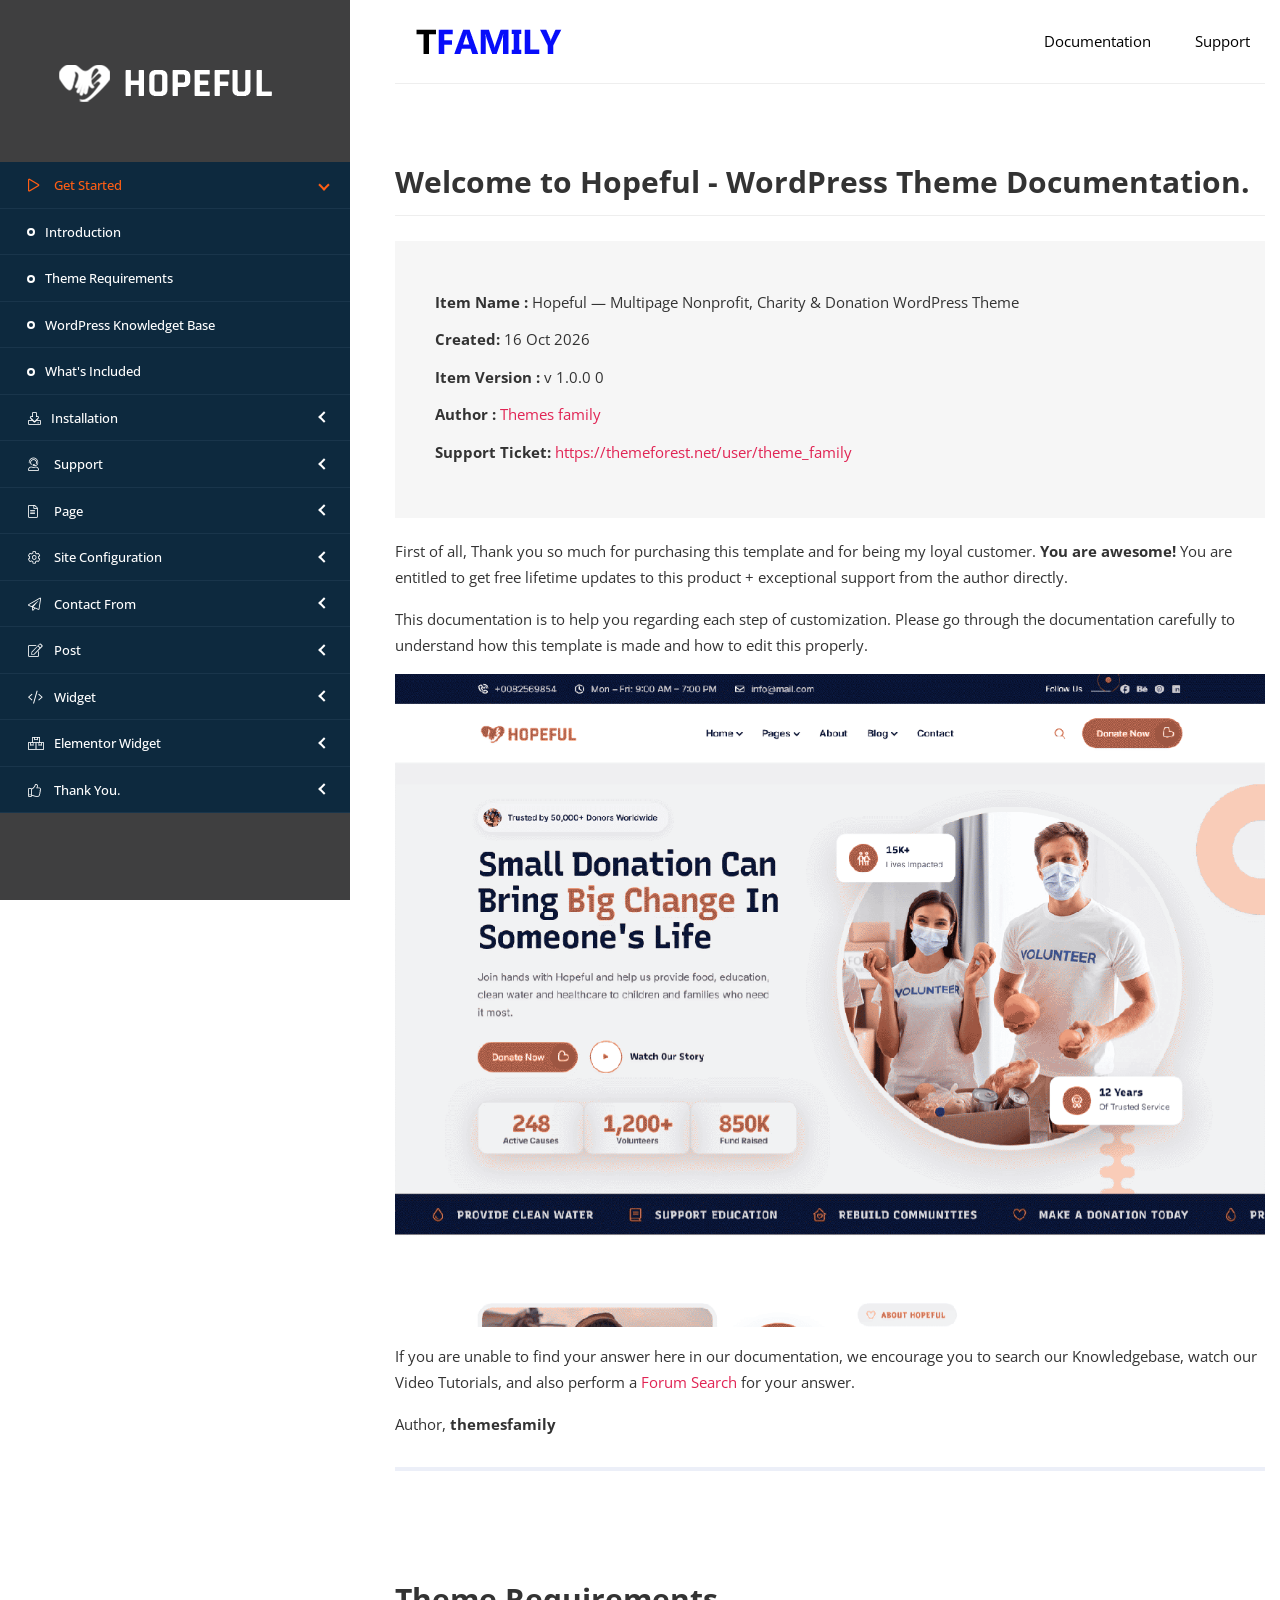
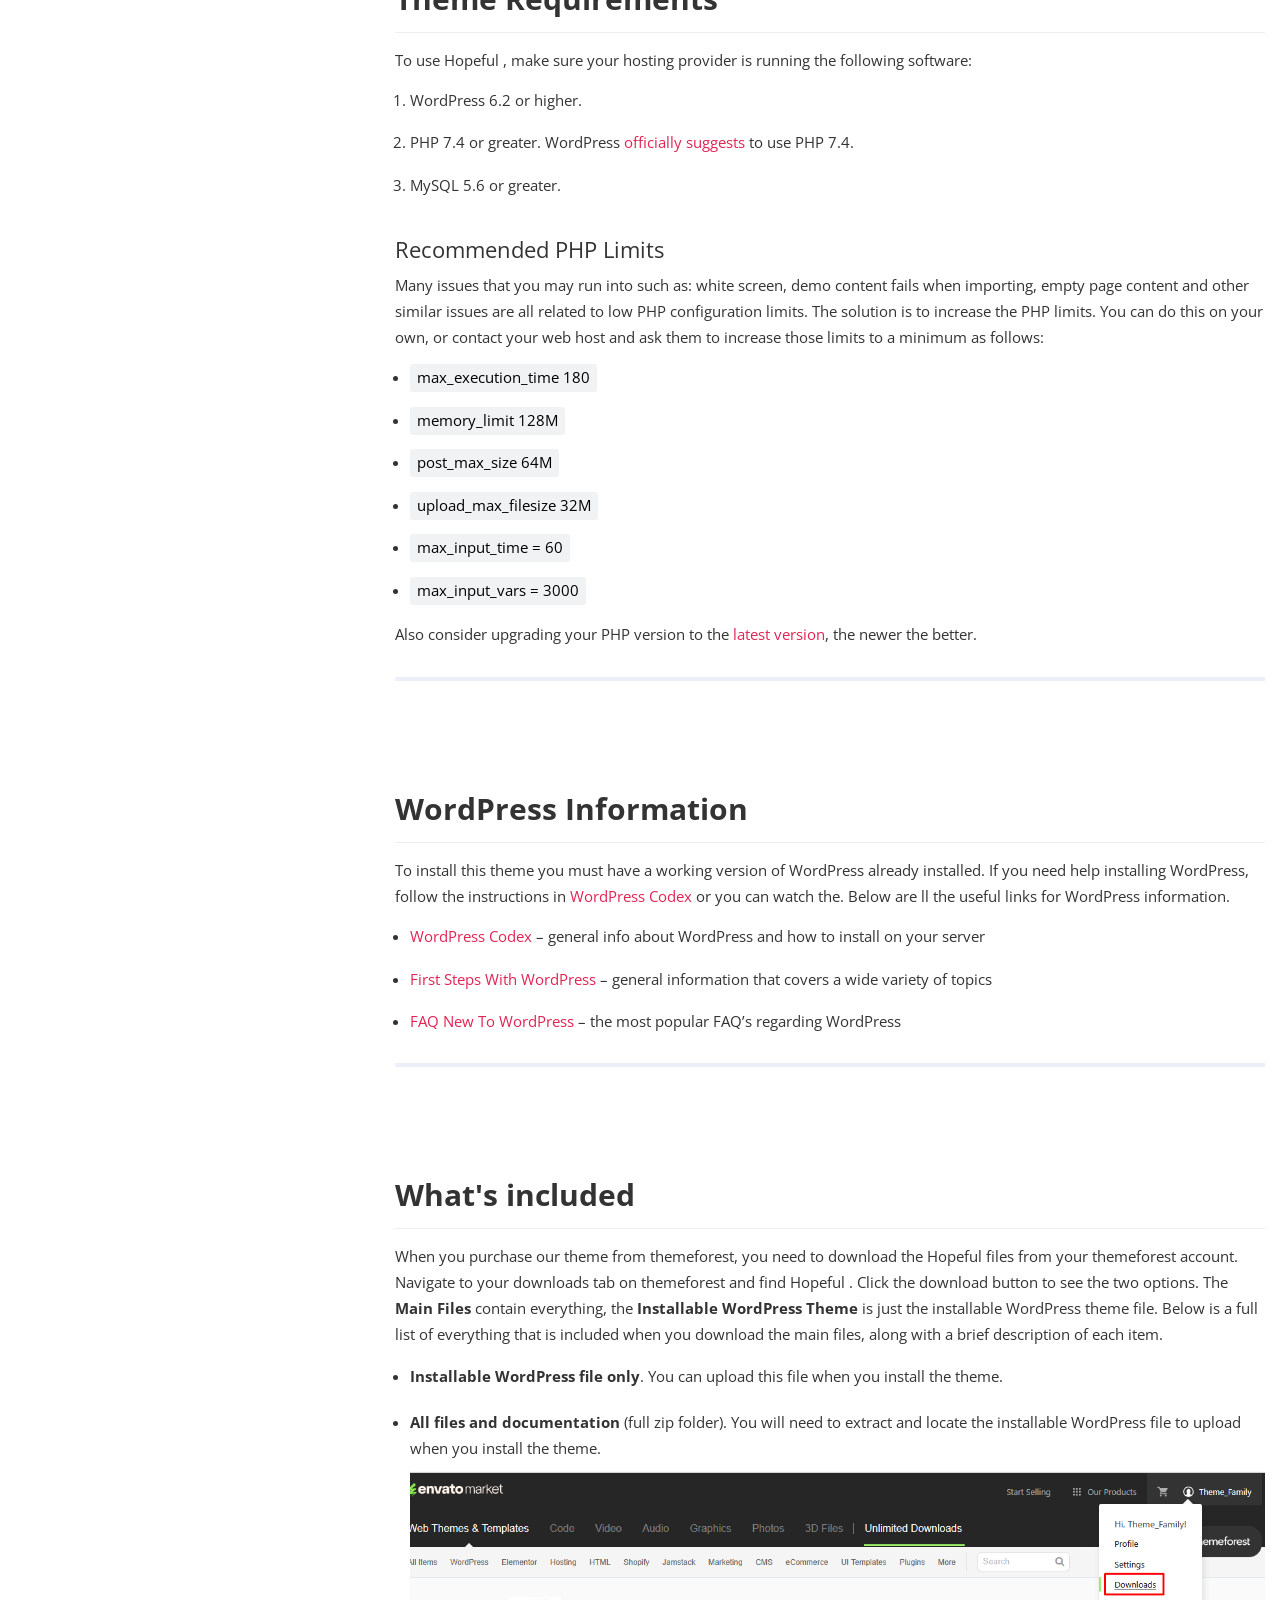
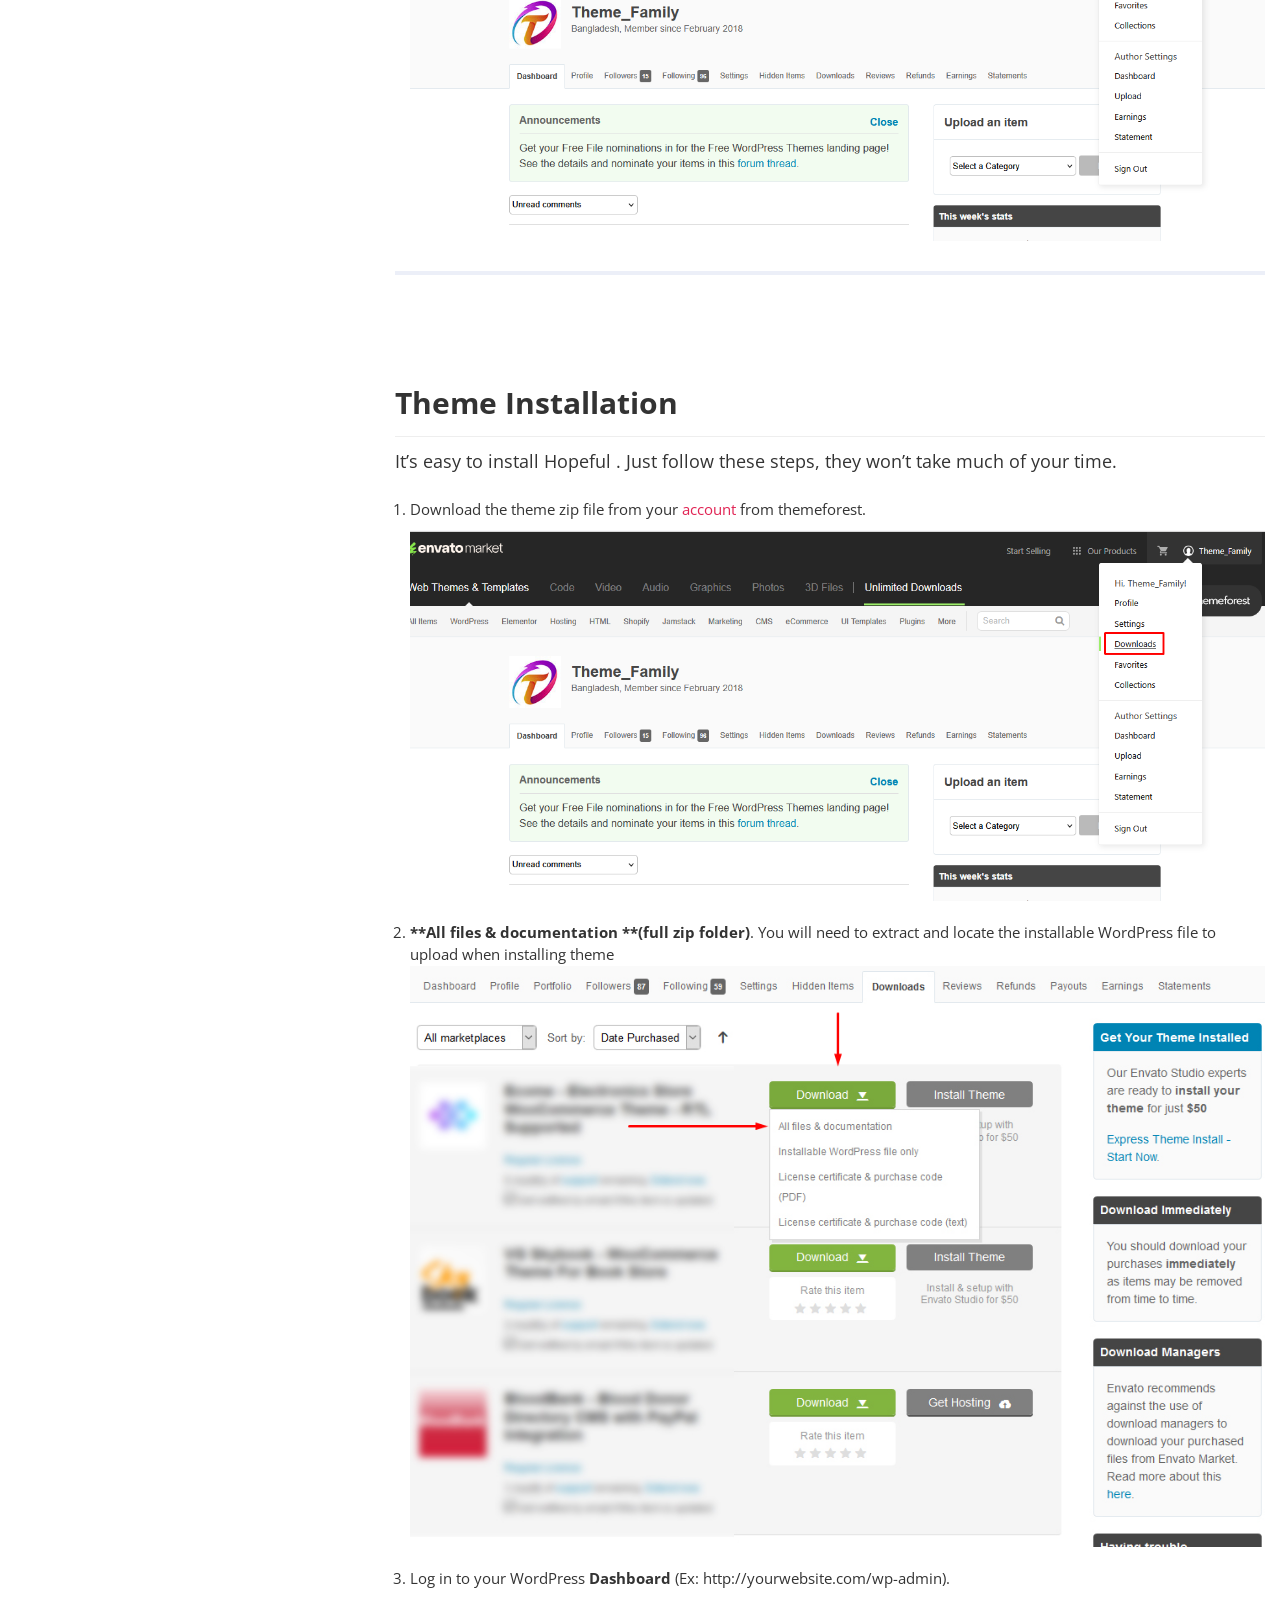
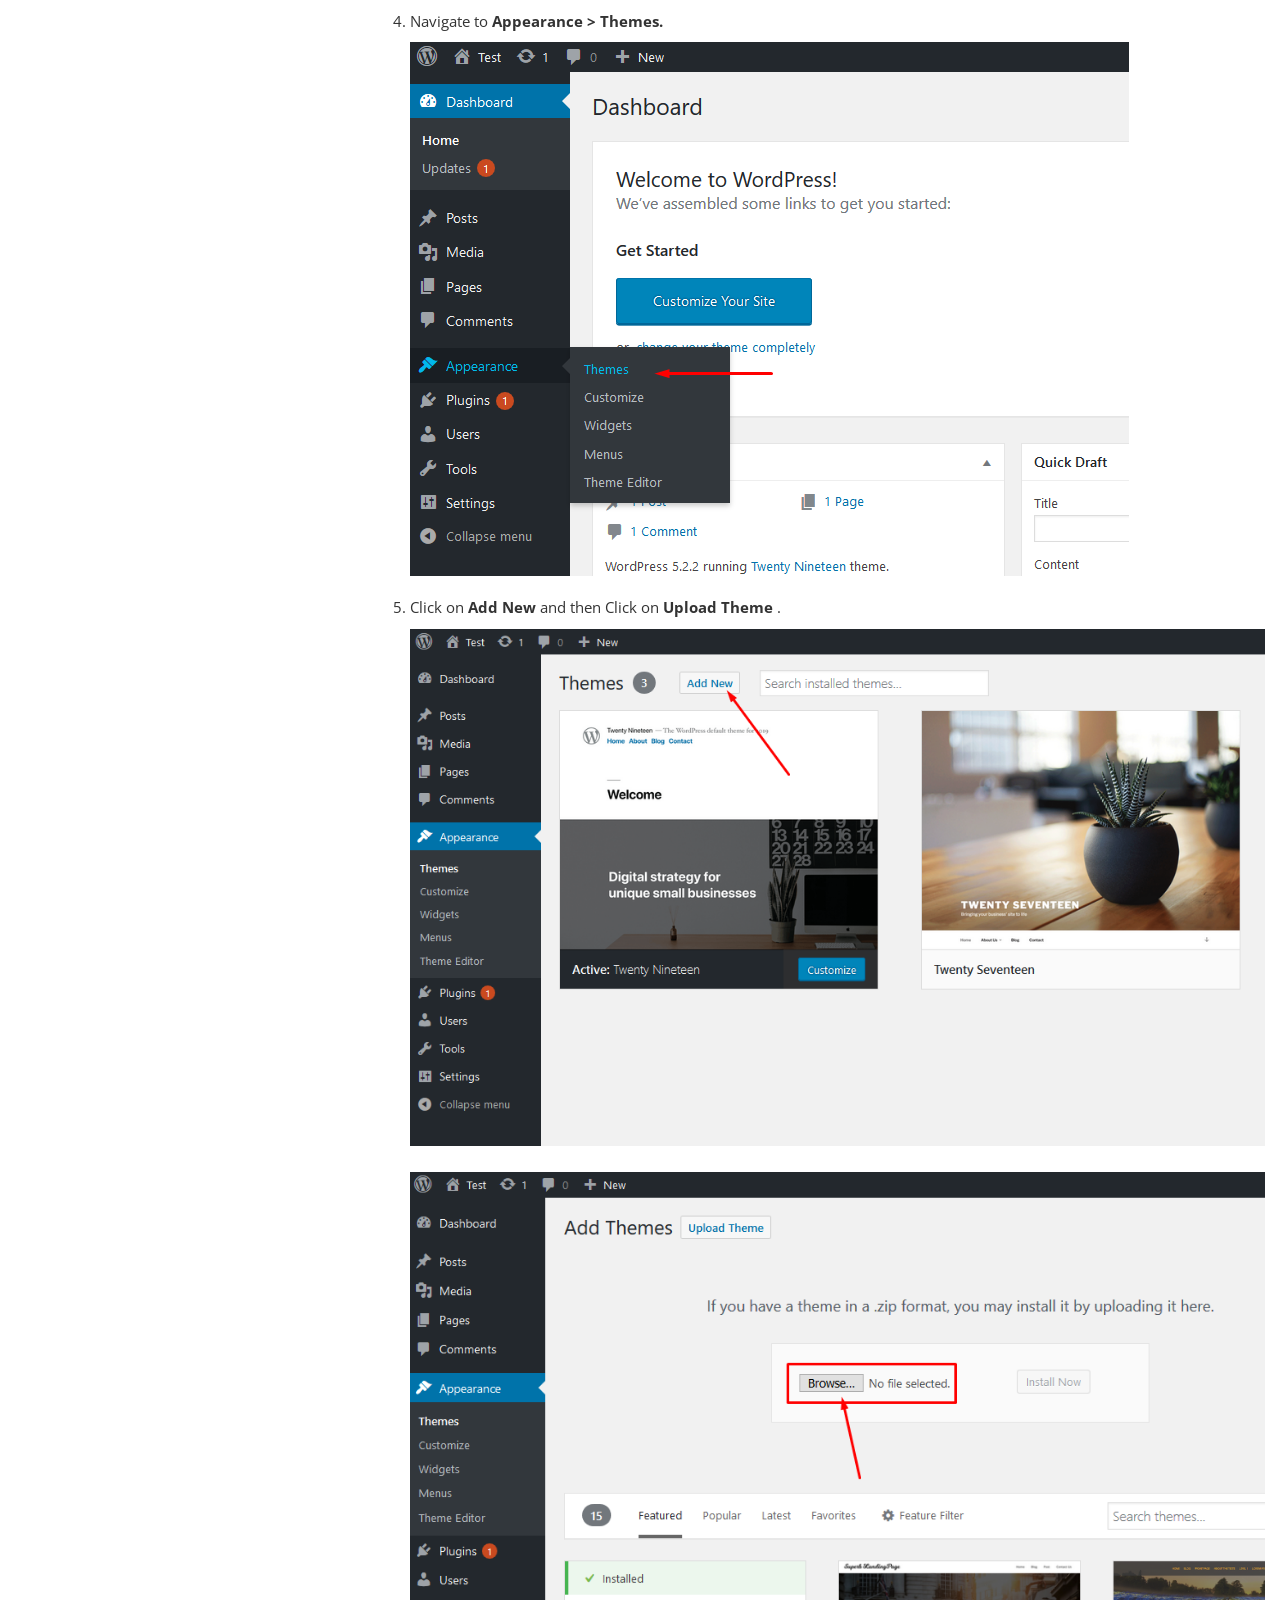
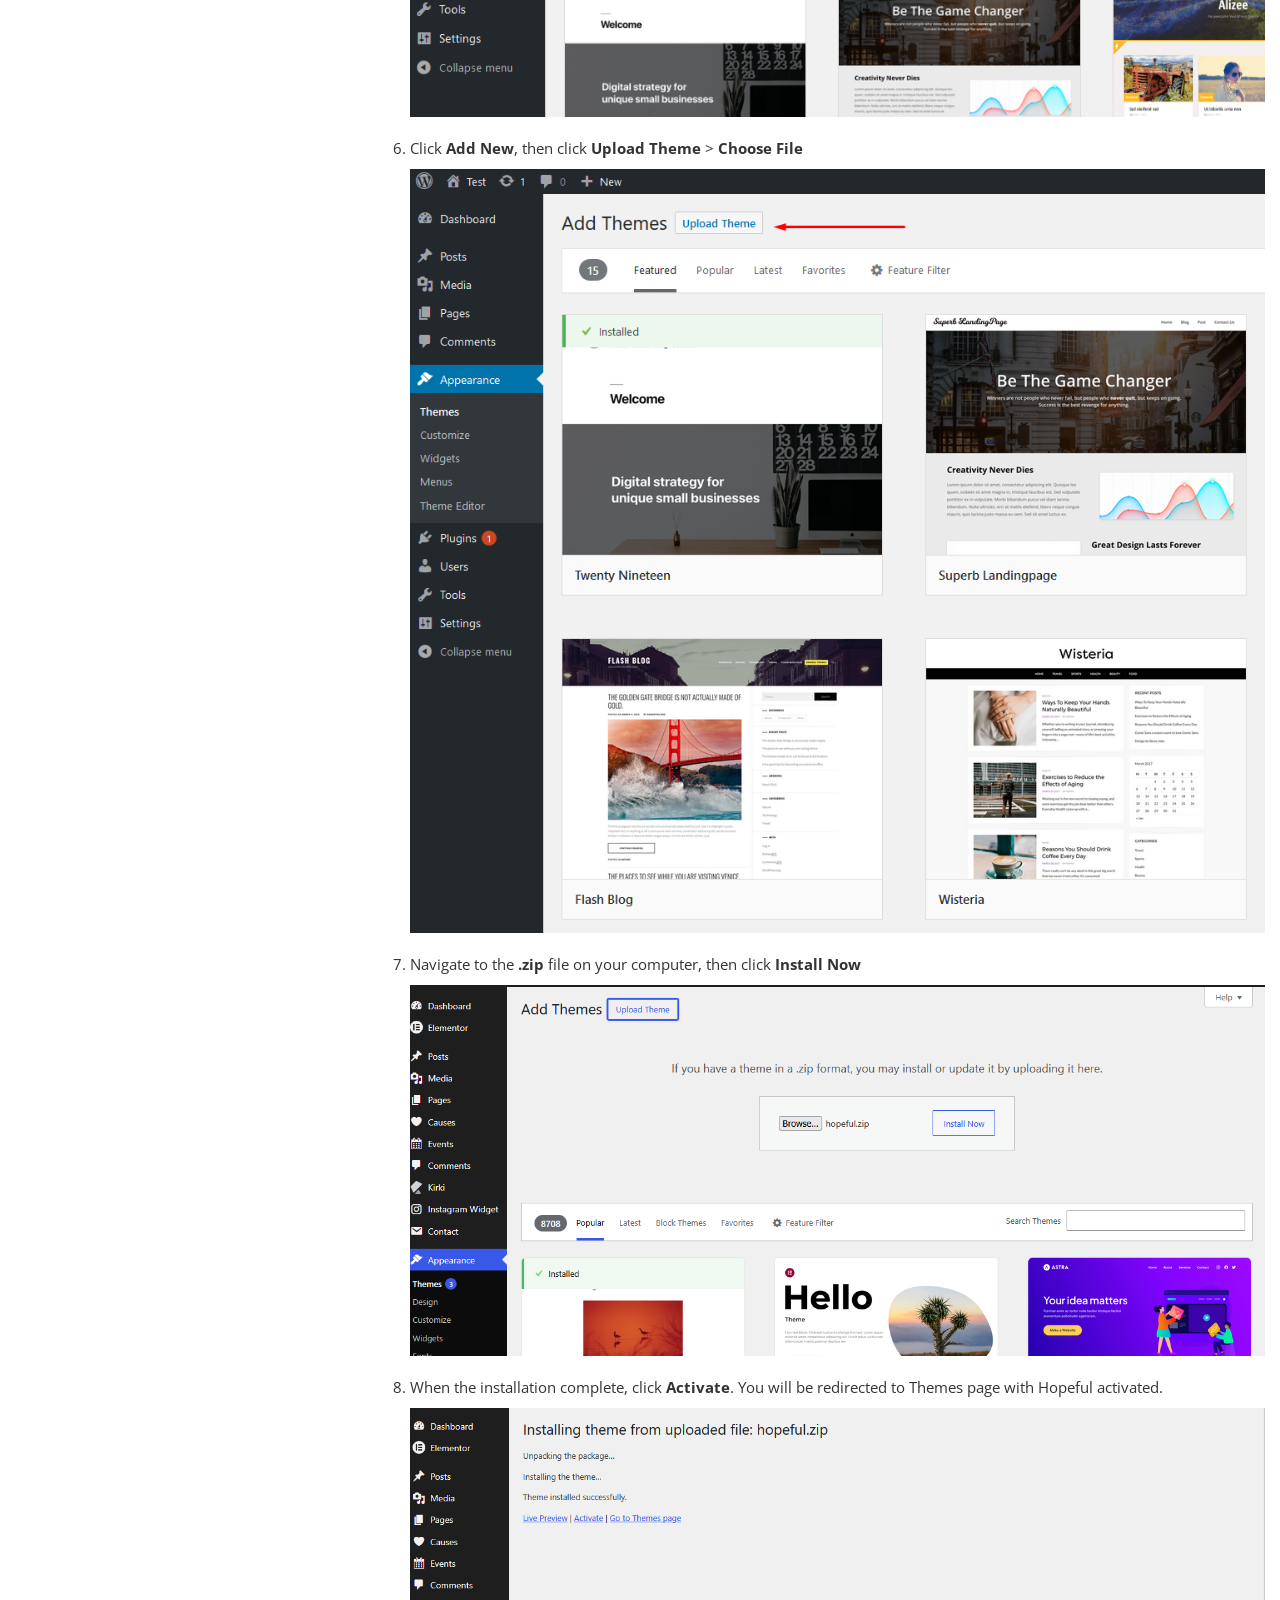
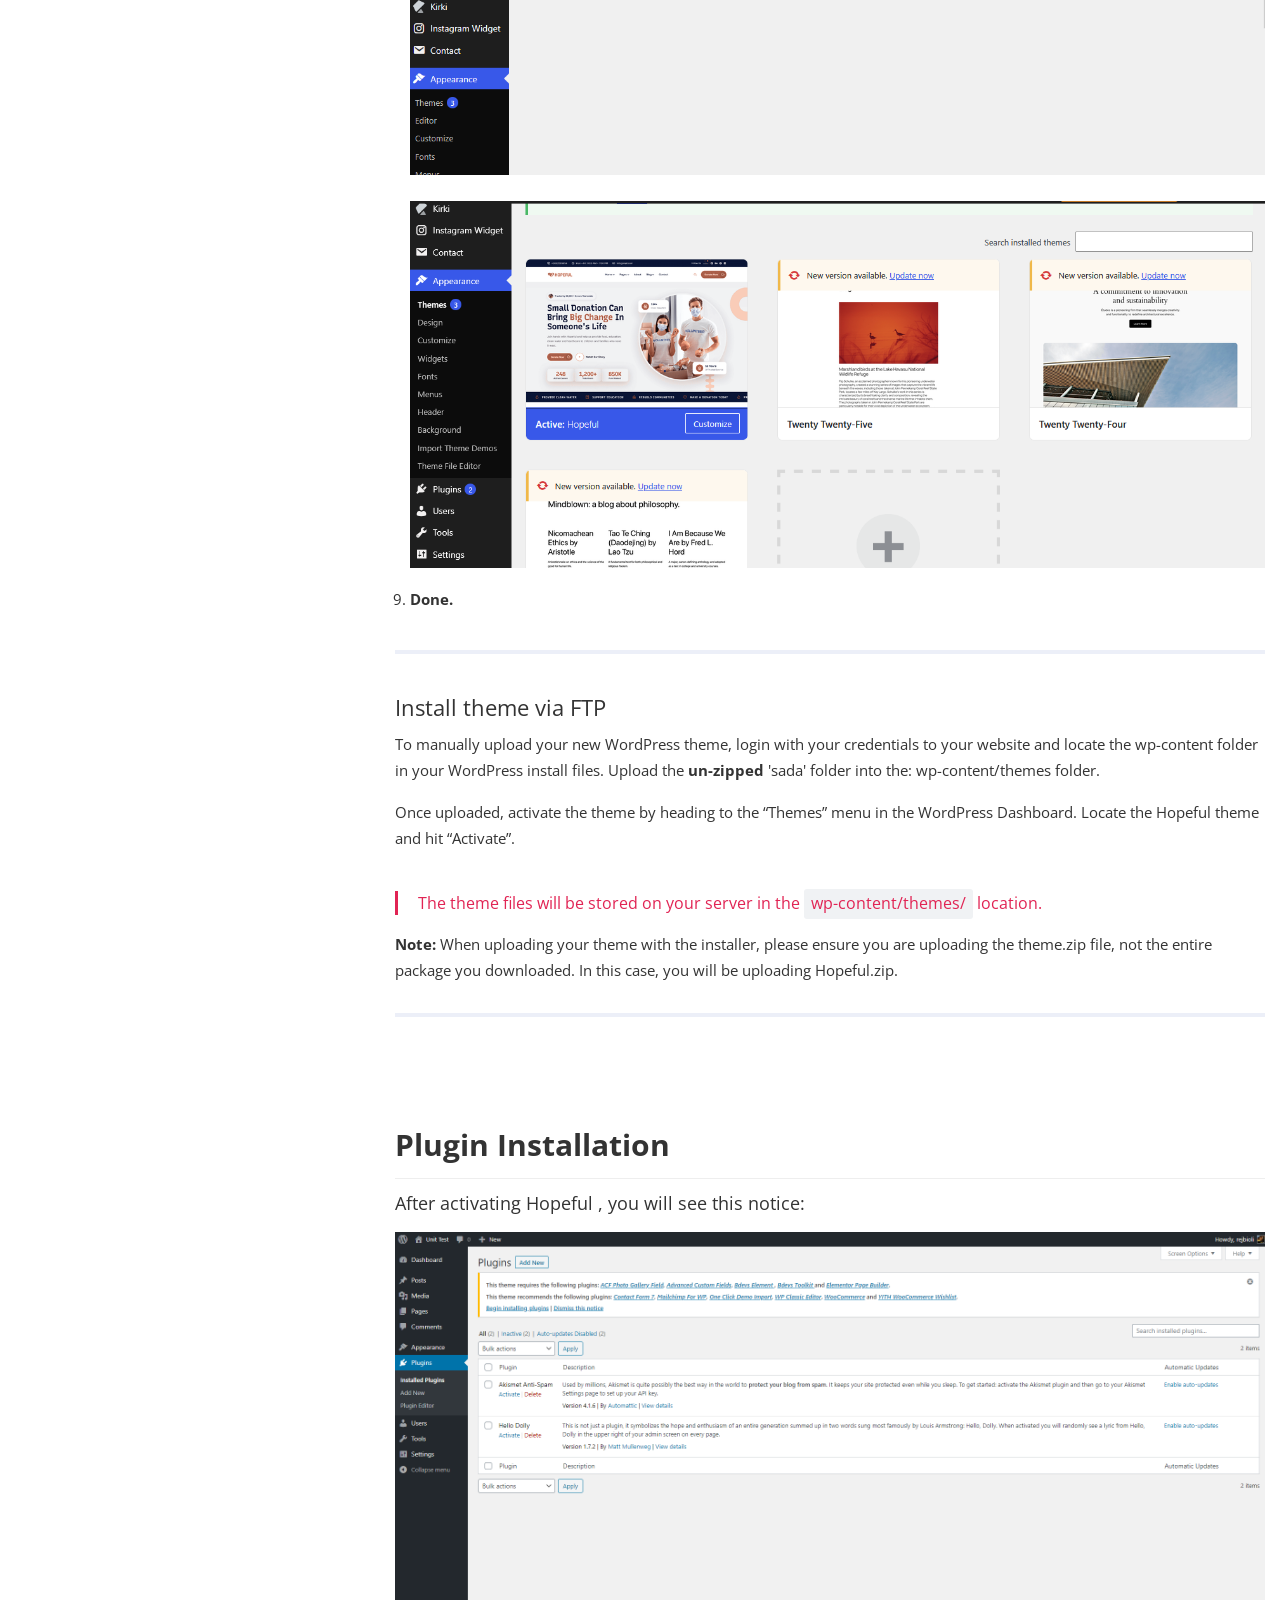
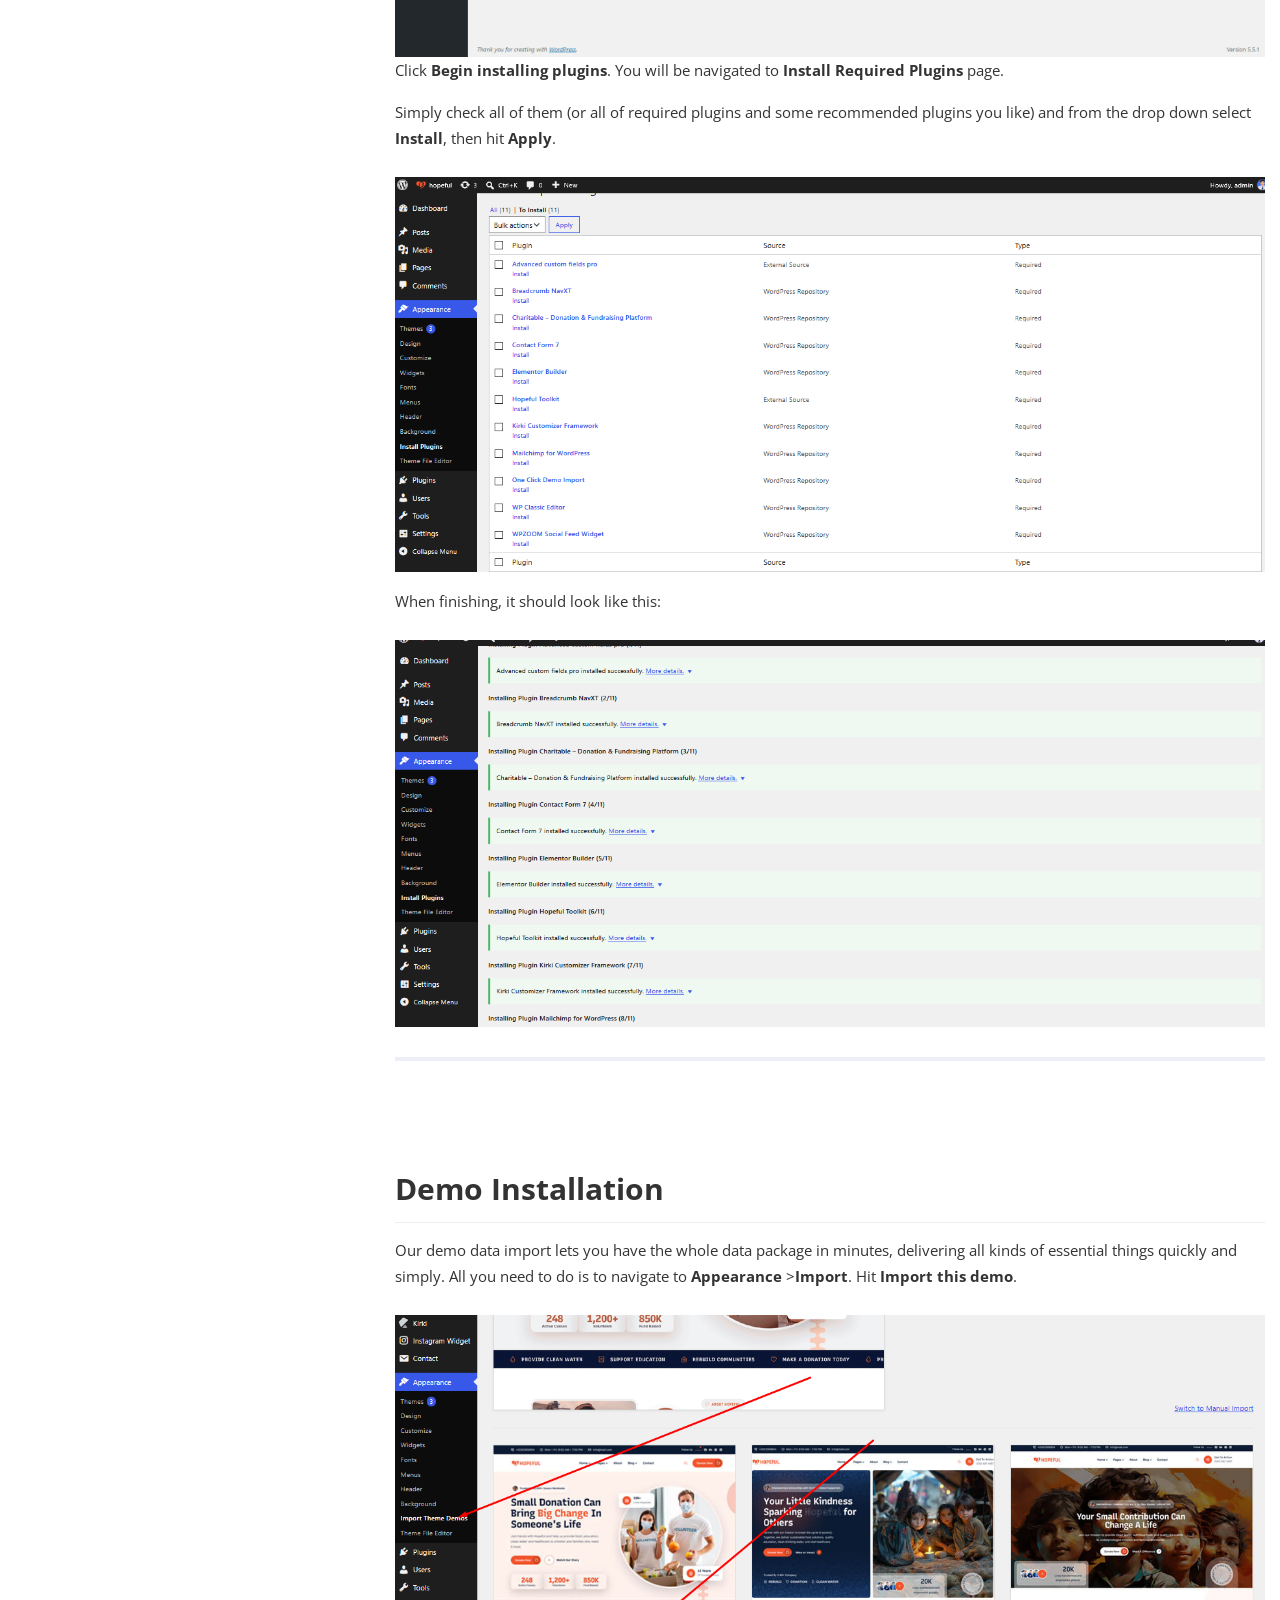
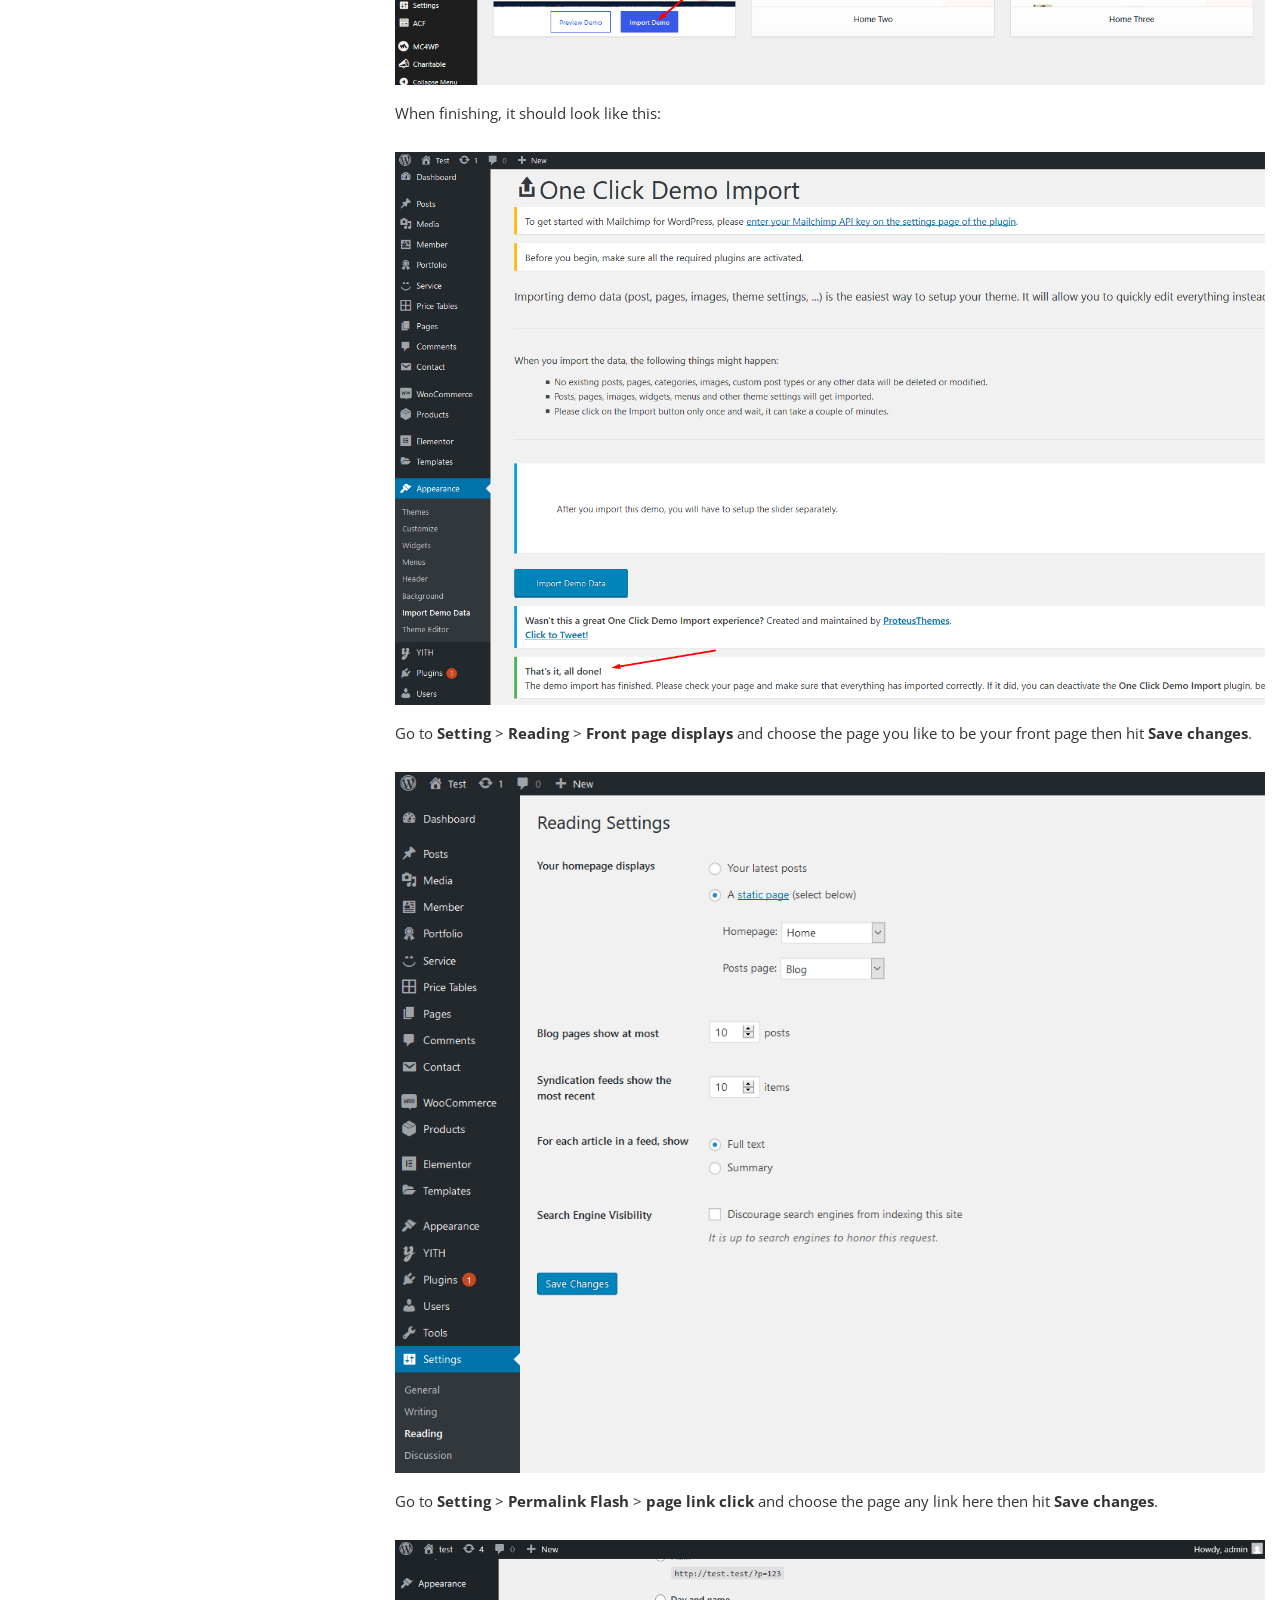
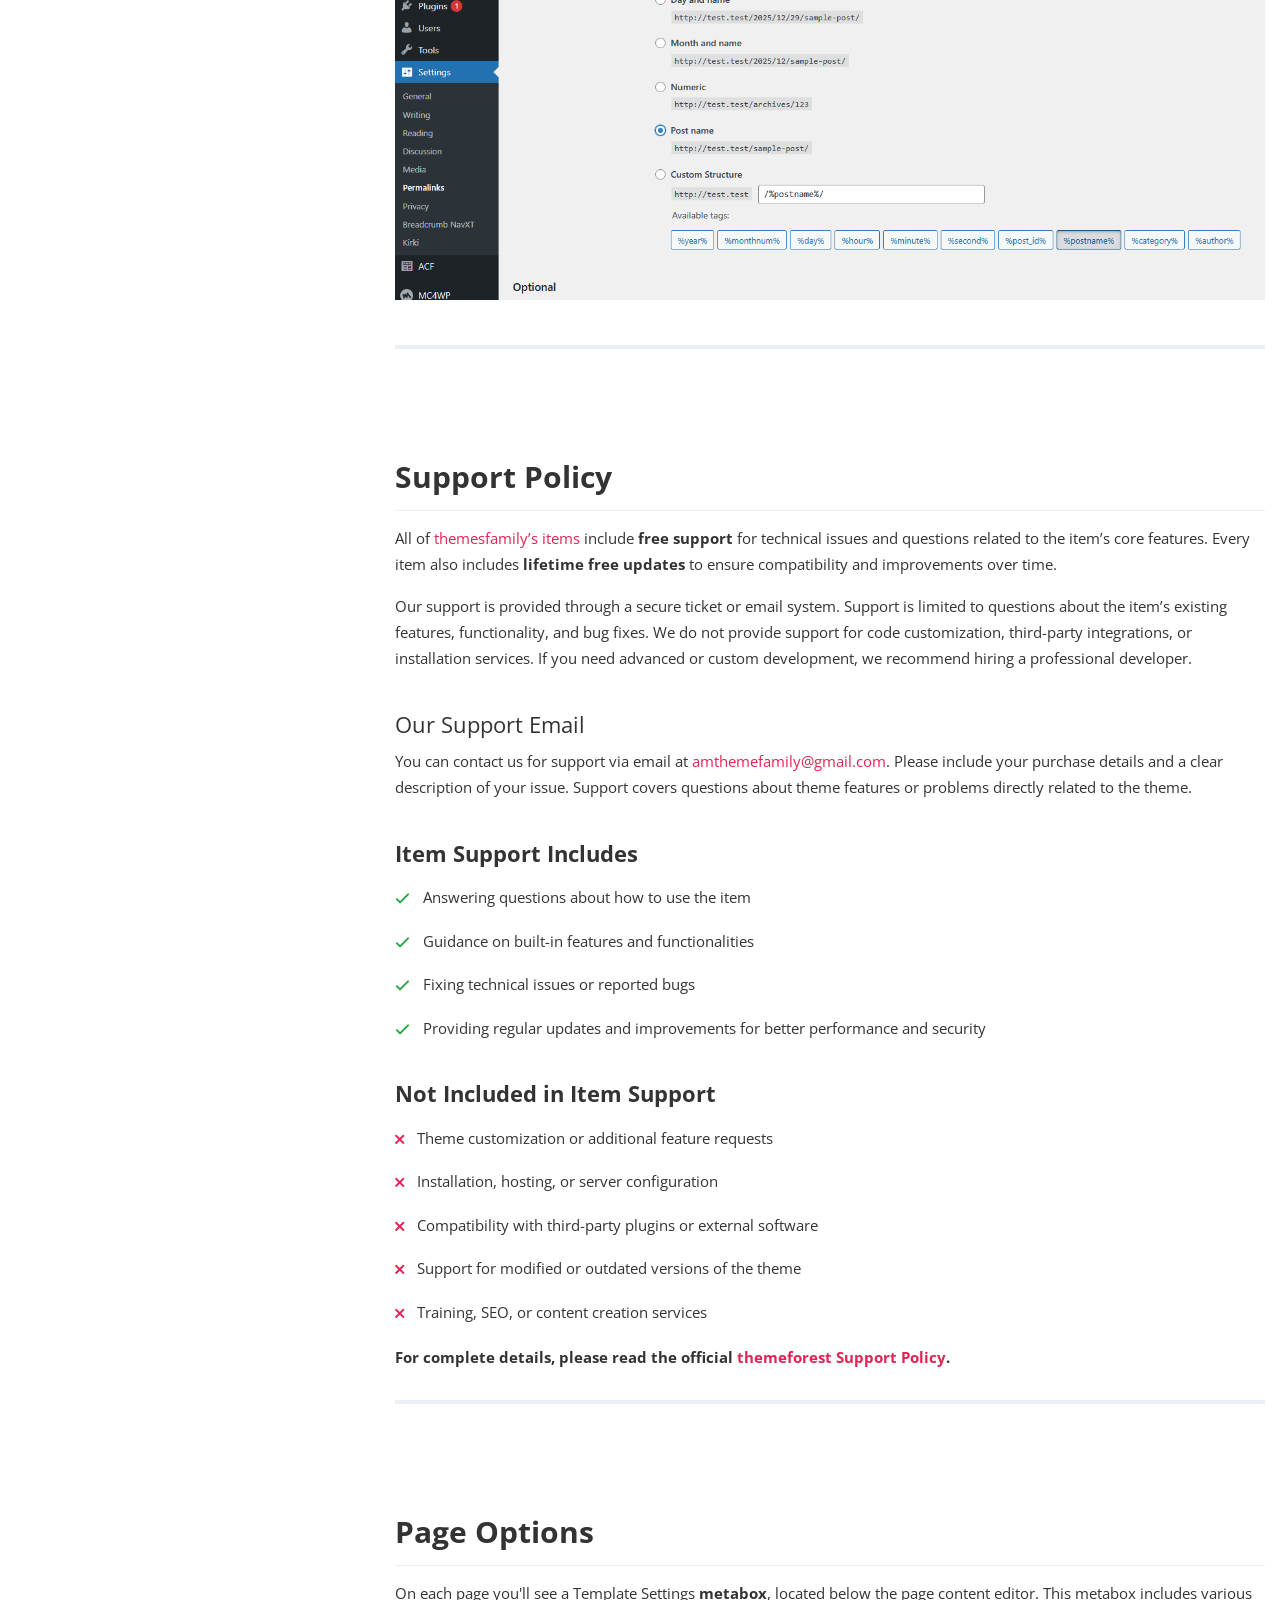
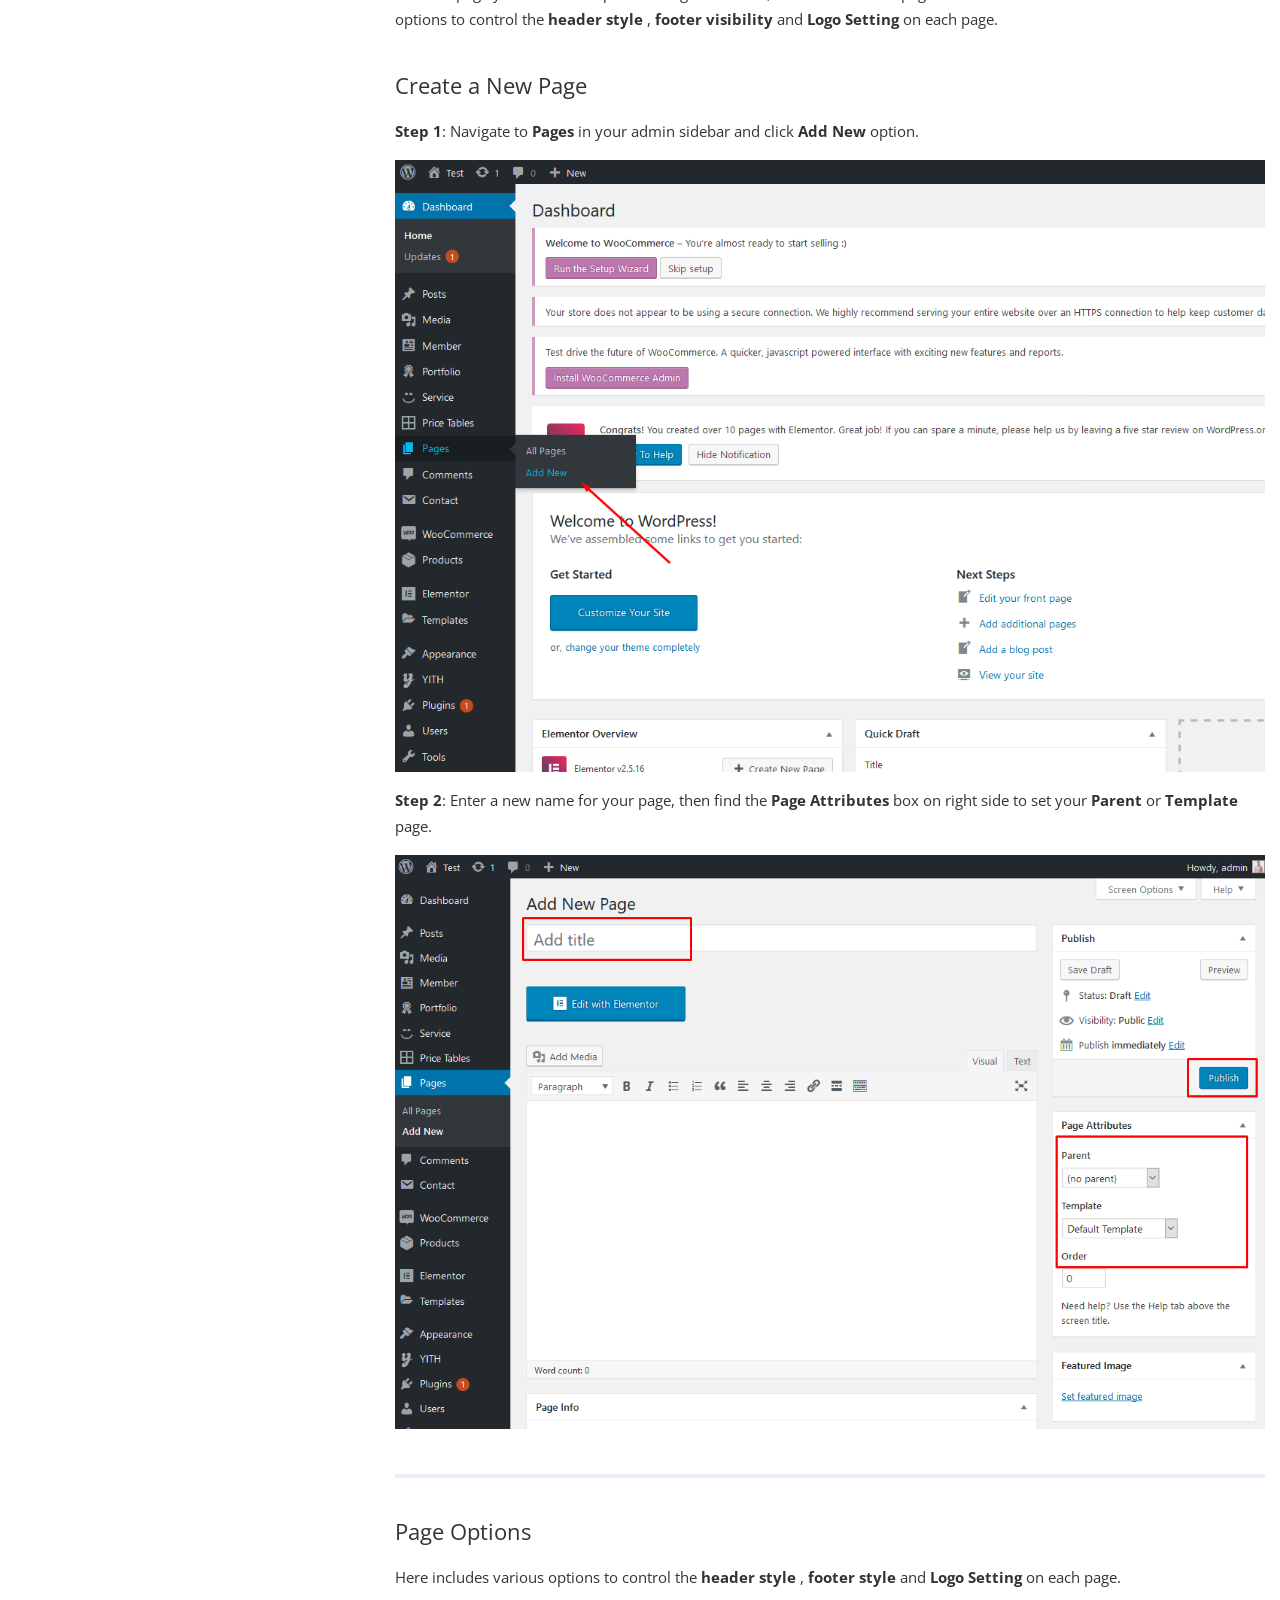
==== commit 089891b9: "Add files via upload" ====
--- a/index.html
+++ b/index.html
@@ -4,7 +4,7 @@
 <head>
 	<meta charset="utf-8">
 	<meta http-equiv="x-ua-compatible" content="ie=edge">
-	<title> TechCore – IT Solutions & Technology Multipage Wordpress Theme</title>
+	<title> Hopeful — Multipage Nonprofit, Charity & Donation WordPress Theme</title>
 	<meta name="description" content="">
 	<meta name="viewport" content="width=device-width, initial-scale=1">
 
@@ -52,7 +52,7 @@
 					<li class="has-dropdown">
 						<a href="#"><i class="fal fa-user-headset"></i> Support</a>
 						<ul class="sub-menu">
-							<li><a href="#support">TechCore Support System</a></li>
+							<li><a href="#support">Hopeful Support System</a></li>
 						</ul>
 					</li>
 					<li class="has-dropdown">
@@ -70,6 +70,7 @@
 							<li><a href="#config-header-top-bar-footer">Header Topbar and Footer</a></li>
 							<li><a href="#config-navigation">Navigation & Menus</a></li>
 							<li><a href="#breadcrumb">Breadcrumb HTML Code</a></li>
+							<li><a href="#charity">Charity Shortcode</a></li>
 						</ul>
 					</li>
 					<li class="has-dropdown">
@@ -130,8 +131,8 @@
 								<div class="col-lg-8 col-lg-8 col-md-8 col-9">
 									<div class="header-menu text-right">
 										<ul>
-											<li><a href="https://doc-TechCore.vercel.app/doc/">Documentation</a></li>
-											<li class="sup-li"><a href="https://themeforest.net/user/theme_family/portfolio">Support</a></li>
+											<li><a href="#">Documentation</a></li>
+											<li class="sup-li"><a href="https://themeforest.net/user/theme_family">Support</a></li>
 										</ul>
 									</div>
 								</div>
@@ -143,25 +144,25 @@
 				<div class="row">
 					<div class="col-xl-12">
 						<div id="intro" class="doc-box pt-80">
-							<h2 class="wlc-title">Welcome to TechCore - WordPress Theme Documentation.</h2>
+							<h2 class="wlc-title">Welcome to Hopeful - WordPress Theme Documentation.</h2>
 							<ul class="item-details">
 								<li>
-									<strong>Item Name : </strong> TechCore – IT Solutions & Technology Multipage Wordpress Theme
+									<strong>Item Name : </strong> Hopeful — Multipage Nonprofit, Charity & Donation WordPress Theme
 								</li>
 								<li>
-									<strong>Created: </strong>19 May 2026
-								</li>
-								<li><strong>Item Version : </strong> v 1.0
+									<strong>Created: </strong>16 Oct 2026
+								</li>
+								<li><strong>Item Version : </strong> v 1.0.0
 								0</li>
 								<li>
 									<strong>Author : </strong>
-									<a href="https://themeforest.net/user/theme_family/portfolio" target="_blank">Themes
+									<a href="https://themeforest.net/user/theme_family" target="_blank">Themes
 										family</a>
 								</li>
 								<li>
 									<strong>Support Ticket: </strong>
-									<a href="https://themeforest.net/user/theme_family/portfolio"
-										target="_blank">https://themeforest.net/user/theme_family/portfolio</a>
+									<a href="https://themeforest.net/user/theme_family"
+										target="_blank">https://themeforest.net/user/theme_family</a>
 								</li>
 							</ul>
 							<p>
@@ -185,7 +186,7 @@
 						<hr>
 						<div id="theme-requirements" class="doc-box pt-80">
 							<h2 class="wlc-title">Theme Requirements</h2>
-							<p>To use TechCore , make sure your hosting provider is running the following software:</p>
+							<p>To use Hopeful , make sure your hosting provider is running the following software:</p>
 							<ol>
 								<li>WordPress 6.2 or higher.</li>
 								<li>PHP 7.4 or greater. WordPress <a
@@ -248,10 +249,10 @@
 						<hr>
 						<div id="getting-started-included" class="doc-box pt-80">
 							<h2 class="wlc-title">What's included</h2>
-							<p>When you purchase our theme from themeforest, you need to download the TechCore files from
+							<p>When you purchase our theme from themeforest, you need to download the Hopeful files from
 								your
 								themeforest account.
-								Navigate to your downloads tab on themeforest and find TechCore . Click the download button
+								Navigate to your downloads tab on themeforest and find Hopeful . Click the download button
 								to
 								see the two options. The <strong>Main Files</strong> contain everything, the
 								<strong>Installable
@@ -280,7 +281,7 @@
 						<hr>
 						<div id="installation-theme" class="doc-box pt-80">
 							<h2 class="wlc-title">Theme Installation</h2>
-							<h5 class="mb-25">It’s easy to install TechCore . Just follow these steps, they won’t take much
+							<h5 class="mb-25">It’s easy to install Hopeful . Just follow these steps, they won’t take much
 								of
 								your time.</h5>
 							<ol>
@@ -318,7 +319,7 @@
 									<p><img class="mt-10" src="img/common/theme-upload.png" alt=""></p>
 								</li>
 								<li>When the installation complete, click <strong>Activate</strong>. You will be
-									redirected to Themes page with TechCore activated.
+									redirected to Themes page with Hopeful activated.
 									<p><img class="mt-10" src="img/common/install-done.png" alt=""></p>
 									<p><img class="mt-10" src="img/common/theme-active.png" alt=""></p>
 								</li>
@@ -336,7 +337,7 @@
 							</p>
 							<p>
 								Once uploaded, activate the theme by heading to the “Themes” menu in
-								the WordPress Dashboard. Locate the TechCore theme and hit “Activate”.
+								the WordPress Dashboard. Locate the Hopeful theme and hit “Activate”.
 							</p>
 
 							<blockquote class="mt-40">
@@ -344,13 +345,13 @@
 								<code>wp-content/themes/</code> location.
 							</blockquote>
 							<p><strong>Note:</strong> When uploading your theme with the installer, please ensure you
-							are uploading the theme.zip file, not the entire package you downloaded. In this case, you will be uploading TechCore.zip.</p>
+							are uploading the theme.zip file, not the entire package you downloaded. In this case, you will be uploading Hopeful.zip.</p>
 
 						</div>
 						<hr>
 						<div id="installation-plugin" class="doc-box pt-80">
 							<h2 class="wlc-title">Plugin Installation</h2>
-							<h5>After activating TechCore , you will see this notice:</h5>
+							<h5>After activating Hopeful , you will see this notice:</h5>
 
 							<img class="mt-10" src="img/common/required-plugins.png" alt="plugin">
 							<p>Click <b>Begin installing plugins</b>. You will be navigated to <b>Install Required
@@ -390,7 +391,7 @@
 						<div id="support" class="doc-box pt-80">
 							<h2 class="wlc-title">Support Policy</h2>
 							<p>
-								All of <a href="https://themeforest.net/user/theme_family/portfolio">themesfamily’s items</a> include
+								All of <a href="https://themeforest.net/user/theme_family">themesfamily’s items</a> include
 								<strong>free support</strong> for technical issues and questions related to the item’s core features.
 								Every item also includes <strong>lifetime free updates</strong> to ensure compatibility and improvements over time.
 							</p>
@@ -405,7 +406,7 @@
 							<h4 class="wlc-title-inner mt-40 mb-10">Our Support Email</h4>
 							<p>
 								You can contact us for support via email at
-								<a href="mailto:raminul2014@gmail.com" target="_blank">raminul2014@gmail.com</a>.
+								<a href="mailto:amthemefamily@gmail.com" target="_blank">amthemefamily@gmail.com</a>.
 								Please include your purchase details and a clear description of your issue.  
 								Support covers questions about theme features or problems directly related to the theme.
 							</p>
@@ -495,9 +496,9 @@
 						<div id="config-logo" class="doc-box pt-80">
 							<h2 class="wlc-title">Logo & Page Title Image</h2>
 
-							<p>There’re different logo locations in TechCore . All of them can be configured in <br>
+							<p>There’re different logo locations in Hopeful . All of them can be configured in <br>
 								<strong>Appearance</strong>&nbsp;→
-								<strong>Customise</strong>&nbsp;→ <strong>TechCore Customizer &nbsp;→</strong> <b>Header
+								<strong>Customise</strong>&nbsp;→ <strong>Hopeful Customizer &nbsp;→</strong> <b>Header
 									Settings</b>
 							</p>
 							<img class="mb-30" src="img/common/logo-settings.png" alt="">
@@ -525,7 +526,7 @@
 							<h4 class="wlc-title-inner mt-40 mb-20">Page Title BG</h4>
 							<p>There’re <b>Topbar</b> Switter on/off avalible. All of them can be configured in <br>
 								<strong>Appearance</strong>&nbsp;→
-								<strong>Customise</strong>&nbsp;→ <strong>TechCore Customizer &nbsp;→</strong> <b>Header
+								<strong>Customise</strong>&nbsp;→ <strong>Hopeful Customizer &nbsp;→</strong> <b>Header
 									Topbar Settings</b>
 							</p>
 							<img class="mb-30" src="img/common/header-topbar.png" alt="">
@@ -538,7 +539,7 @@
 								will
 								be configure. All of them can be
 								configured in <br> <strong>Appearance</strong>&nbsp;→
-								<strong>Customise</strong>&nbsp;→ <strong>TechCore Customizer &nbsp;→</strong>
+								<strong>Customise</strong>&nbsp;→ <strong>Hopeful Customizer &nbsp;→</strong>
 								<b>Footer</b>
 							</p>
 							<img src="img/common/footer.png" alt="">
@@ -595,99 +596,180 @@
 				<img class="mt-10 mb-15" src="img/common/breadcrumb.png" alt="menu">
 			</li>
 		</ol>
-<!-- 		<div class="shortcode">
+		<div class="shortcode">
 			<h4 class="wlc-title-inner mt-40 mb-10">Breadcrumb Arrow HTML Tag content</h4>
-<pre>
-&lt;span&gt;&lt;i class="arrow down"&gt;&lt;/i&gt;&lt;/span&gt;
-</pre>
-		</div> -->
+			 <pre><code>Remove the icon code to keep it blank and save changes</code></pre>
+		</div>
 	</div>
+	
+
+<div id="charity" class="doc-box pt-80">
+    <h2 class="wlc-title">How to Add a Donation Form</h2>
+    <ol>
+        <li>
+            To display a donation form, add the following shortcode
+            to your page or post:
+            <img class="mt-10 mb-15" src="img/widget/charity.png" alt="Charitable Donation Form">
+        </li>
+    </ol>
+
+    <div class="shortcode">
+        <h4 class="wlc-title-inner mt-40 mb-10">Donation Form Shortcode</h4>
+        <pre><code>[charitable_donation_form campaign_id="629"]</code></pre>
+    </div>
+</div>
+
 						<hr>
 	<div id="contact-forms" class="doc-box pt-80">
-		<h2 class="wlc-title">Contact Form Setup</h2>
+		<h2 class="wlc-title">Main Contact Form Setup</h2>
 		<p>Overflow comes with integrated support for the Contact Form 7 plugin:</p>
 	<div class="shortcode">
 		<h4 class="wlc-title-inner mt-40 mb-10">Home Contact Form</h4>
 		<pre>
 
-&lt;div class="row"&gt;
-	&lt;div class="col-xl-6 col-lg-6"&gt;
-		&lt;div class="atf_contact_input"&gt;
-			[text* h-name placeholder "Your Name"]
-		&lt;/div&gt;
-	&lt;/div&gt;
-	&lt;div class="col-xl-6 col-lg-6"&gt;
-		&lt;div class="atf_contact_input"&gt;
-			[email* email placeholder "Your Email"]
-		&lt;/div&gt;
-	&lt;/div&gt;
-		&lt;div class="col-xl-6 col-lg-6"&gt;
-		&lt;div class="atf_contact_input"&gt;
-		[tel* h-phone placeholder "Your Phone"]
-		&lt;/div&gt;
-	&lt;/div&gt;
-	&lt;div class="col-xl-6 col-lg-6"&gt;
-		&lt;div class="atf_contact_input atf-choose-input"&gt;
-		[select h-service first_as_label "Choose Service" "Criminal Law" "Family Law" "Corporate Law"]
-		&lt;/div&gt;
-	&lt;/div&gt;
-		&lt;/div&gt;
-	&lt;div class="col-lg-12 col-xl-12"&gt;
-		&lt;div class="atf_contact_input"&gt;
-		[textarea h-message placeholder "Your Message"]&lt;/textarea&gt;
-		&lt;/div&gt;
-	&lt;/div&gt;
-	&lt;div class="col-lg-12 col-xl-12"&gt;
-		&lt;div class="atf-contact-btn text-start"&gt;
-		&lt;button type="submit" class="atf-themes-btn"&gt; Send Message&lt;/button&gt;
-	&lt;/div&gt;
+ &lt;div class="row g-3 atf-contact-form"&gt;
+
+    &lt;div class="col-md-6"&gt;
+        &lt;div class="atf_contact_input"&gt;
+            &lt;label&gt;Full Name&lt;/label&gt;
+            [text* full-name class:form-control placeholder "John Doe"]
+        &lt;/div&gt;
+    &lt;/div&gt;
+
+    &lt;div class="col-md-6"&gt;
+        &lt;div class="atf_contact_input"&gt;
+            &lt;label&gt;Email Address&lt;/label&gt;
+            [email* email-address class:form-control placeholder "john@example.com"]
+        &lt;/div&gt;
+    &lt;/div&gt;
+
+    &lt;div class="col-md-6"&gt;
+        &lt;div class="atf_contact_input"&gt;
+            &lt;label&gt;Phone Number&lt;/label&gt;
+            [tel phone-number class:form-control placeholder "+1 (000) 000-0000"]
+        &lt;/div&gt;
+    &lt;/div&gt;
+
+    &lt;div class="col-md-6"&gt;
+        &lt;div class="atf_contact_input"&gt;
+            &lt;label&gt;Subject&lt;/label&gt;
+            [text* subject class:form-control placeholder "How can we help?"]
+        &lt;/div&gt;
+    &lt;/div&gt;
+
+    &lt;div class="col-12"&gt;
+        &lt;div class="atf_contact_input"&gt;
+            &lt;label&gt;Message&lt;/label&gt;
+            [textarea* message class:form-control placeholder "Write your message here..."]
+        &lt;/div&gt;
+    &lt;/div&gt;
+
 &lt;/div&gt;
+
+&lt;button type="submit" class="atf-themes-btn main-contact-btn mt-4"&gt;
+    &lt;span class="btn-text"&gt;
+        &lt;span&gt;Send Message&lt;/span&gt;
+    &lt;/span&gt;
+    &lt;span class="btn-icon"&gt;
+        &lt;i class="fa-light fa-heart"&gt;&lt;/i&gt;
+    &lt;/span&gt;
+&lt;/button&gt;
 
 
 
 		</pre>
 	</div>
-
+	
+	<div class="shortcode">
+		<h4 class="wlc-title-inner mt-40 mb-10">Volunteer form</h4>
+		<pre>
+
+&lt;div class="row g-3 atf-contact-form"&gt;
+
+    &lt;div class="col-md-6"&gt;
+        &lt;div class="atf_contact_input"&gt;
+            &lt;label&gt;Full Name&lt;/label&gt;
+            [text* full-name placeholder "John Doe"]
+        &lt;/div&gt;
+    &lt;/div&gt;
+
+    &lt;div class="col-md-6"&gt;
+        &lt;div class="atf_contact_input"&gt;
+            &lt;label&gt;Email Address&lt;/label&gt;
+            [email* email-address placeholder "john@example.com"]
+        &lt;/div&gt;
+    &lt;/div&gt;
+
+    &lt;div class="col-md-6"&gt;
+        &lt;div class="atf_contact_input"&gt;
+            &lt;label&gt;Phone Number&lt;/label&gt;
+            [tel phone-number placeholder "+1 (000) 000-0000"]
+        &lt;/div&gt;
+    &lt;/div&gt;
+
+    &lt;div class="col-md-6"&gt;
+        &lt;div class="atf_contact_input atf-choose-input"&gt;
+            &lt;label&gt;Area Of Interest&lt;/label&gt;
+            [select* area-interest class:atf-choose-list first_as_label "Education" "Healthcare" "Fundraising Events" "Field Work"]
+        &lt;/div&gt;
+    &lt;/div&gt;
+
+    &lt;div class="col-12"&gt;
+        &lt;div class="atf_contact_input"&gt;
+            &lt;label&gt;Why Do You Want To Volunteer?&lt;/label&gt;
+            [textarea* volunteer-message rows:4 placeholder "Write your message here..."]
+        &lt;/div&gt;
+    &lt;/div&gt;
+
+&lt;/div&gt;
+
+&lt;button type="submit" class="atf-themes-btn main-contact-btn w-100 justify-content-center mt-4 py-2"&gt;
+    &lt;span class="btn-text"&gt;
+        &lt;span&gt;Submit Application&lt;/span&gt;
+    &lt;/span&gt;
+    &lt;span class="btn-icon"&gt;
+        &lt;i class="bi bi-send-fill"&gt;&lt;/i&gt;
+    &lt;/span&gt;
+&lt;/button&gt;
+
+
+
+		</pre>
+	</div>
+	
 		<hr>
 		<div class="shortcode">
-			<h4 class="wlc-title-inner mt-40 mb-10">Contact Form in Team Section</h4>
+			<h4 class="wlc-title-inner mt-40 mb-10">Event Sidebar Form</h4>
 <pre>
-&lt;div class="row"&gt;
-	&lt;div class="col-lg-6"&gt;
-		&lt;div class="atf_contact_input"&gt;
-			[text* t-name placeholder "Your Name"]
-		&lt;/div&gt;
-	&lt;/div&gt;
-
-	&lt;div class="col-lg-6"&gt;
-		&lt;div class="atf_contact_input"&gt;
-		[email* email placeholder "Your Email"]
-		&lt;/div&gt;
-	&lt;/div&gt;
-
-	&lt;div class="col-lg-6"&gt;
-		&lt;div class="atf_contact_input"&gt;
-		[number* t-number placeholder "Your Phone"]
-		&lt;/div&gt;
-	&lt;/div&gt;
-
-	&lt;div class="col-lg-6"&gt;
-		&lt;div class="atf_contact_input atf-choose-input"&gt;
-		[select t-service first_as_label "Choose Service" "Corporate Litigation" "Criminal Defense" "Family &amp; Divorce Law"]
-		&lt;/select&gt;
-		&lt;/div&gt;
-	&lt;/div&gt;
-
-	&lt;div class="col-lg-12"&gt;
-		&lt;div class="atf_contact_input"&gt;
-		[textarea t-message placeholder "Your message"]
-		&lt;/div&gt;
-	&lt;/div&gt;
-	&lt;div class="col-lg-12"&gt;
-		&lt;div class="atf-contact-btn text-start"&gt;
-		&lt;button type="submit" class="atf-themes-btn"&gt; Submit Request&lt;/button&gt;
-		&lt;/div&gt;
-	&lt;/div&gt;
+&lt;div class="needs-validation atf-contact-form"&gt;
+
+    &lt;div class="mb-3"&gt;
+        &lt;div class="atf_contact_input"&gt;
+            [text* full-name placeholder "Full Name"]
+        &lt;/div&gt;
+    &lt;/div&gt;
+
+    &lt;div class="mb-3"&gt;
+        &lt;div class="atf_contact_input"&gt;
+            [email* email-address placeholder "Email Address"]
+        &lt;/div&gt;
+    &lt;/div&gt;
+
+    &lt;div class="mb-3"&gt;
+        &lt;div class="atf_contact_input"&gt;
+            [number* guests min:1 placeholder "Number of Guests"]
+        &lt;/div&gt;
+    &lt;/div&gt;
+
+    &lt;button type="submit" class="atf-themes-btn main-contact-btn w-100 justify-content-center"&gt;
+        &lt;span class="btn-text"&gt;
+            &lt;span&gt;Reserve Your Seat&lt;/span&gt;
+        &lt;/span&gt;
+        &lt;span class="btn-icon"&gt;
+            &lt;i class="bi bi-ticket-perforated-fill"&gt;&lt;/i&gt;
+        &lt;/span&gt;
+    &lt;/button&gt;
+
 &lt;/div&gt;
 
 
@@ -826,8 +908,8 @@
 						<hr>
 
 						<div id="elementor-service-widget" class="doc-box pt-80">
-							<h2 class="wlc-title">Elementor Services Widget</h2>
-							<p>Services <strong> Edit With Elementor</strong></p>
+							<h2 class="wlc-title">Elementor Donate Widget</h2>
+							<p>Donate <strong> Edit With Elementor</strong></p>
 							<img class="mb-30" src="img/widget/service-edit.png" alt="demo">
 						</div>
 						<hr>
